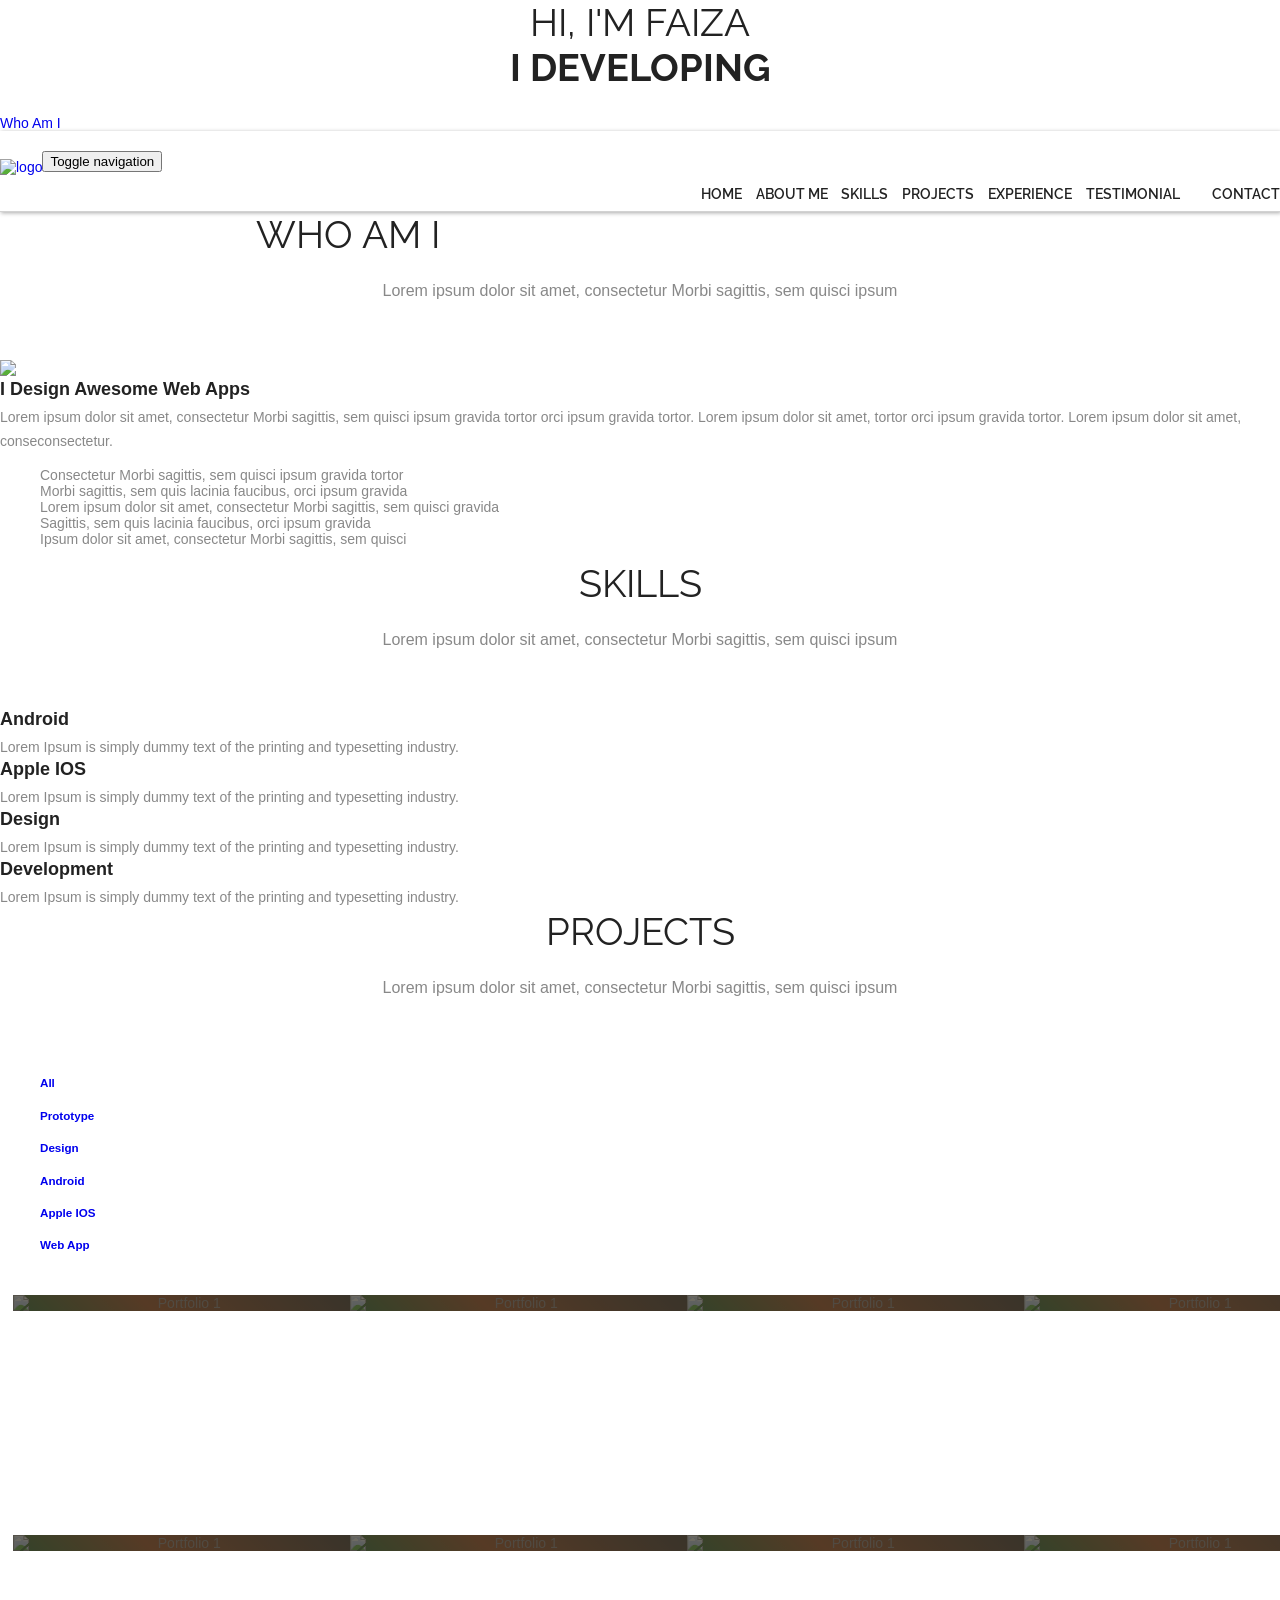
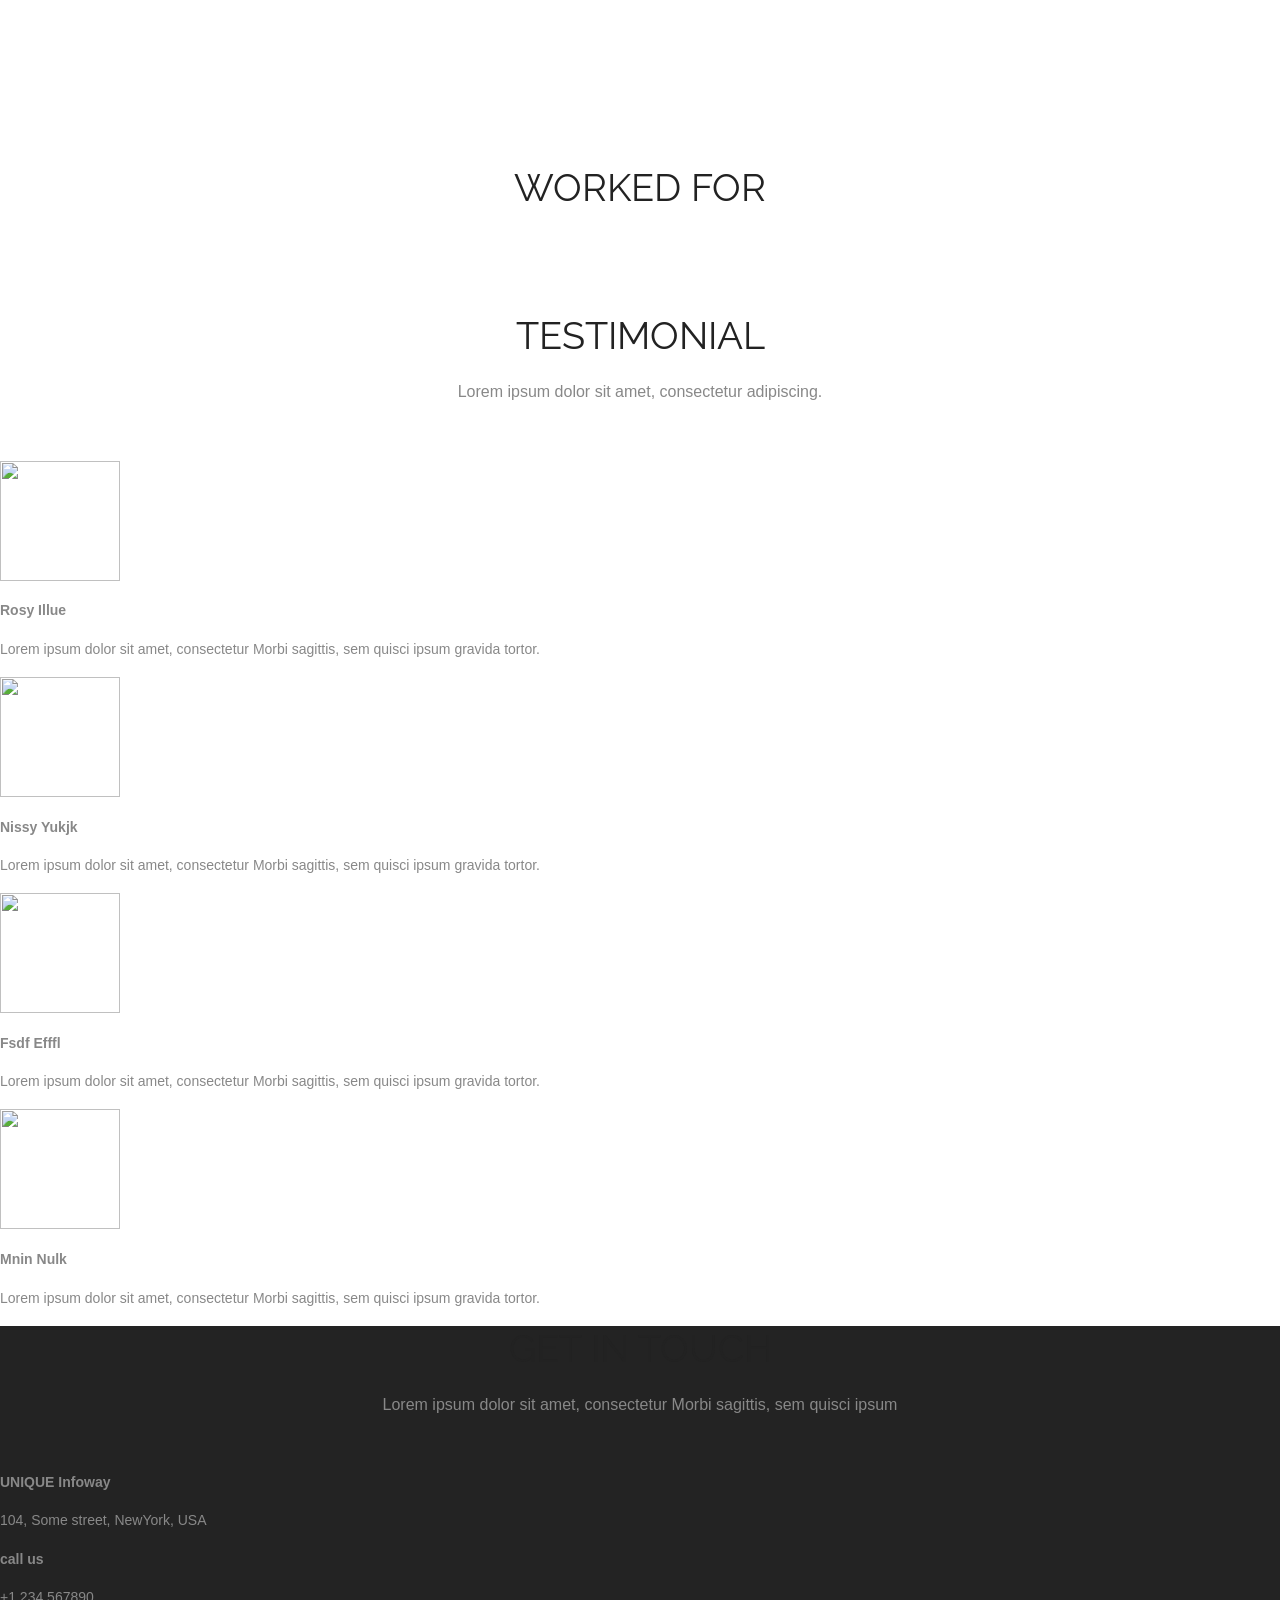
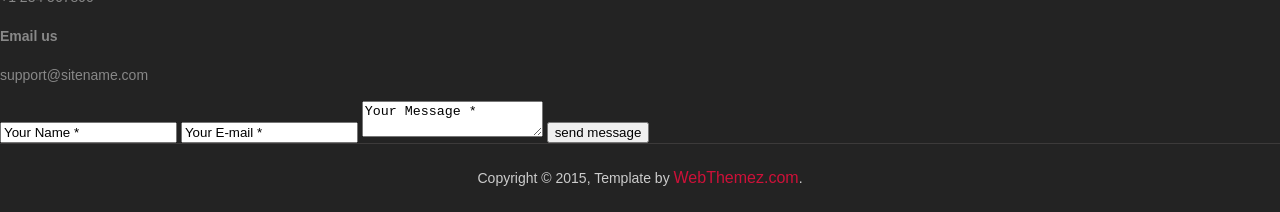
==== wow-portfolio-multi-purpose-html5-template/index.html @ 23ed2ad1 "fixed" ====
<!--
Author: http://webthemez.com
Note: Donate to remove backlink/credits in the footer(webthemez.com)--
Any help: webthemez@gmail.com
Licence: Creative Commons Attribution 3.0** - http://creativecommons.org/licenses/by/3.0/
-->
<!doctype html>
<html>
<head>
<meta charset="utf-8">
<meta name="viewport" content="width=device-width, maximum-scale=1">
<title>portfolio</title>
<link rel="icon" href="favicon.png" type="image/png">
<link href="css/bootstrap.min.css" rel="stylesheet" type="text/css">
<link rel="stylesheet" href="js/fancybox/jquery.fancybox.css" type="text/css" media="screen" />
<link href="css/style.css" rel="stylesheet" type="text/css"> 
<link href="css/font-awesome.css" rel="stylesheet" type="text/css"> 
<link href="css/animate.css" rel="stylesheet" type="text/css">
 
<!--[if lt IE 9]>
    <script src="js/respond-1.1.0.min.js"></script>
    <script src="js/html5shiv.js"></script>
    <script src="js/html5element.js"></script>
<![endif]-->
 
</head>
<body>

<!--Hero_Section-->
<section id="hero_section" class="top_cont_outer">
  <div class="hero_wrapper">
    <div class="container">
      <div class="hero_section">
        <div class="row">
          <div class="col-md-12">
		   
            <div class="top_left_cont zoomIn wow animated"> 
              <h2>HI, I'M FAIZA<br> <strong>I <i class="fa fa-heart"></i> developing</strong></h2>

                <div class="underline"></div>             
              <a href="#aboutUs" class="read_more2 modern-box">Who Am I</a>
          </div> 
        </div>
      </div>
    </div>
  </div>
</section>
<!--Hero_Section--> 

<!--Header_section-->
<header id="header_wrapper">
  <div class="container">
    <div class="header_box">
      <div class="logo"><a href="#"><img src="img/logo.png" alt="logo"></a></div>
	  <nav class="navbar navbar-inverse" role="navigation">
      <div class="navbar-header">
        <button type="button" id="nav-toggle" class="navbar-toggle" data-toggle="collapse" data-target="#main-nav"> <span class="sr-only">Toggle navigation</span> <span class="icon-bar"></span> <span class="icon-bar"></span> <span class="icon-bar"></span> </button>
        </div>
	    <div id="main-nav" class="collapse navbar-collapse navStyle">
			<ul class="nav navbar-nav" id="mainNav">
			  <li class="active"><a href="#hero_section" class="scroll-link">Home</a></li>
			  <li><a href="#aboutUs" class="scroll-link">About Me</a></li>
			  <li><a href="#service" class="scroll-link">Skills</a></li>
			  <li><a href="#Portfolio" class="scroll-link">Projects</a></li>
			  <li><a href="#clients" class="scroll-link">Experience</a></li>
			  <li><a href="#team" class="scroll-link">Testimonial</a></li>
			  <li><a href="#contact" class="scroll-link">Contact</a></li>
			</ul>
      </div>
	 </nav>
    </div>
  </div>
</header>
<!--Header_section--> 

<section id="aboutUs"><!--Aboutus-->
<div class="inner_wrapper aboutUs-container fadeInLeft animated wow">
  <div class="container">
    <h2>Who Am I</h2>
	<h6>Lorem ipsum dolor sit amet, consectetur Morbi sagittis, sem quisci ipsum</h6>
    <div class="inner_section"> 
	  <div class="row">
						<div class="col-lg-12 about-us">
							<div class="row">
							<div class="col-md-6"> <img class="img-responsive" src="img/about1.jpg" align=""> </div><!-- /.col-md-6 -->
								<div class="col-md-6">
									<h3>I Design Awesome Web Apps</h3>
									<p>
										 Lorem ipsum dolor sit amet, consectetur Morbi sagittis, sem quisci ipsum gravida tortor orci ipsum gravida tortor. Lorem ipsum dolor sit amet, tortor orci ipsum gravida tortor. Lorem ipsum dolor sit amet, conseconsectetur.
									</p>

									<ul class="about-us-list">
										<li class="points">Consectetur Morbi sagittis, sem quisci ipsum gravida tortor</li>
										<li class="points">Morbi sagittis, sem quis lacinia faucibus, orci ipsum gravida </li>
										<li class="points">Lorem ipsum dolor sit amet, consectetur Morbi sagittis, sem quisci gravida </li>
                                        <li class="points">Sagittis, sem quis lacinia faucibus, orci ipsum gravida </li>
										<li class="points">Ipsum dolor sit amet, consectetur Morbi sagittis, sem quisci</li>
									</ul><!-- /.about-us-list -->
								 
								</div><!-- /.col-md-6 -->
								
							</div><!-- /.row -->	
						</div><!-- /.col-lg-12 -->
					</div>
      
    </div>
  </div> 
  </div>
</section>
<!--Aboutus--> 


<!--Service-->
<section  id="service">
  <div class="container">
    <h2>Skills</h2>
	<h6>Lorem ipsum dolor sit amet, consectetur Morbi sagittis, sem quisci ipsum</h6>
    <div class="service_wrapper">
      <div class="row">
        <div class="col-md-3">
		<div class="service_icon delay-03s animated wow  zoomIn"> <span><i class="fa fa-android"></i></span> </div>
          <div class="service_block">
            
            <h3 class="animated fadeInUp wow">Android</h3>
            <p class="animated fadeInDown wow">Lorem Ipsum is simply dummy text of the printing and typesetting industry. </p>
          </div>
        </div>
        <div class="col-md-3"> 
		<div class="service_icon icon2  delay-03s animated wow zoomIn"> <span><i class="fa fa-apple"></i></span> </div> 
		<div class="service_block">
            <h3 class="animated fadeInUp wow">Apple IOS</h3>
            <p class="animated fadeInDown wow">Lorem Ipsum is simply dummy text of the printing and typesetting industry.  </p>
          </div>
        </div>
        <div class="col-md-3">
		<div class="service_icon icon3  delay-03s animated wow zoomIn"> <span><i class="fa fa-html5"></i></span> </div>
          <div class="service_block">
            
            <h3 class="animated fadeInUp wow">Design</h3>
            <p class="animated fadeInDown wow">Lorem Ipsum is simply dummy text of the printing and typesetting industry.  </p>
          </div>
        </div>
		  <div class="col-md-3">
		<div class="service_icon icon3  delay-03s animated wow zoomIn"> <span><i class="fa fa-user"></i></span> </div>
          <div class="service_block">
            
            <h3 class="animated fadeInUp wow">Development</h3>
            <p class="animated fadeInDown wow">Lorem Ipsum is simply dummy text of the printing and typesetting industry.  </p>
          </div>
        </div>
      </div> 
    </div>
  </div>
</section>
<!--Service-->




<!-- Portfolio -->
<section id="Portfolio" class="content"> 
  
  <!-- Container -->
  <div class="container portfolio_title"> 
    
    <!-- Title -->
    <div class="section-title">
      <h2>Projects</h2>
	<h6>Lorem ipsum dolor sit amet, consectetur Morbi sagittis, sem quisci ipsum</h6>
	  
    </div>
    <!--/Title --> 
    
  </div>
  <!-- Container -->
  
  <div class="portfolio-top"></div>
  
  <!-- Portfolio Filters -->
  <div class="portfolio"> 
    
    <div id="filters" class="sixteen columns">
      <ul class="clearfix">
        <li><a id="all" href="#" data-filter="*" class="active">
          <h5>All</h5>
          </a></li>
        <li><a class="" href="#" data-filter=".prototype">
          <h5>Prototype</h5>
          </a></li>
        <li><a class="" href="#" data-filter=".design">
          <h5>Design</h5>
          </a></li>
        <li><a class="" href="#" data-filter=".android">
          <h5>Android</h5>
          </a></li>
        <li><a class="" href="#" data-filter=".appleIOS">
          <h5>Apple IOS</h5>
          </a></li>
        <li><a class="" href="#" data-filter=".web">
          <h5>Web App</h5>
          </a></li>
      </ul>
    </div>
    <!--/Portfolio Filters --> 
    
    <!-- Portfolio Wrapper -->
    <div class="isotope fadeInLeft animated wow grid" style="position: relative; overflow: hidden; height: 480px;" id="portfolio_wrapper">  
      <!-- Portfolio Item -->
      <figure style="position: absolute; left: 0px; top: 0px; transform: translate3d(0px, 0px, 0px) scale3d(1, 1, 1); width: 337px; opacity: 1;" class="portfolio-item one-four   appleIOS isotope-item effect-oscar">
	   
        <div class="portfolio_img"> 
		<img src="img/portfolio_pic1.jpg"  alt="Portfolio 1"> </div> 
			<figcaption>		
				<div>
				  <a href="img/portfolio_pic1.jpg" class="fancybox"> 
					<h2>Warm <span>Oscar</span></h2>
							<p>Oscar is a decent man. He used to clean porches with pleasure.</p>
				  </a>
				</div>
			</figcaption>
        </figure>
      <!--/Portfolio Item --> 
      
      <!-- Portfolio Item-->
      <figure style="position: absolute; left: 0px; top: 0px; transform: translate3d(337px, 0px, 0px) scale3d(1, 1, 1); width: 337px; opacity: 1;" class="portfolio-item one-four  design isotope-item effect-oscar">
        <div class="portfolio_img"> <img src="img/portfolio_pic2.jpg" alt="Portfolio 1"> </div>
        	<figcaption>		
				<div>
				  <a href="img/portfolio_pic2.jpg" class="fancybox"> 
					<h2>Warm <span>Oscar</span></h2>
							<p>Oscar is a decent man. He used to clean porches with pleasure.</p>
				  </a>
				</div>
			</figcaption>
        </figure>
      <!--/Portfolio Item --> 
      
      <!-- Portfolio Item -->
      <figure style="position: absolute; left: 0px; top: 0px; transform: translate3d(674px, 0px, 0px) scale3d(1, 1, 1); width: 337px; opacity: 1;" class="portfolio-item one-four  design  isotope-item effect-oscar">
        <div class="portfolio_img"> <img src="img/portfolio_pic3.jpg" alt="Portfolio 1"> </div>
       <figcaption>		
				<div>
				  <a href="img/portfolio_pic3.jpg" class="fancybox"> 
					<h2>Warm <span>Oscar</span></h2>
							<p>Oscar is a decent man. He used to clean porches with pleasure.</p>
				  </a>
				</div>
			</figcaption>
        </figure>
      <!--/Portfolio Item--> 
      
      <!-- Portfolio Item-->
      <figure style="position: absolute; left: 0px; top: 0px; transform: translate3d(1011px, 0px, 0px) scale3d(1, 1, 1); width: 337px; opacity: 1;" class="portfolio-item one-four  android  prototype web isotope-item effect-oscar">
        <div class="portfolio_img"> <img src="img/portfolio_pic4.jpg" alt="Portfolio 1"> </div>
         <figcaption>		
				<div>
				  <a href="img/portfolio_pic4.jpg" class="fancybox"> 
					<h2>Warm <span>Oscar</span></h2>
							<p>Oscar is a decent man. He used to clean porches with pleasure.</p>
				  </a>
				</div>
			</figcaption>
      </figure>
      <!-- Portfolio Item --> 
      
      <!-- Portfolio Item -->
      <figure style="position: absolute; left: 0px; top: 0px; transform: translate3d(0px, 240px, 0px) scale3d(1, 1, 1); width: 337px; opacity: 1;" class="portfolio-item one-four  design isotope-item effect-oscar">
        <div class="portfolio_img"> <img src="img/portfolio_pic5.jpg" alt="Portfolio 1"> </div>
       <figcaption>		
				<div>
				  <a href="img/portfolio_pic5.jpg" class="fancybox"> 
					<h2>Warm <span>Oscar</span></h2>
							<p>Oscar is a decent man. He used to clean porches with pleasure.</p>
				  </a>
				</div>
			</figcaption>
      </figure>
      <!--/Portfolio Item --> 
      
      <!-- Portfolio Item -->
      <figure style="position: absolute; left: 0px; top: 0px; transform: translate3d(337px, 240px, 0px) scale3d(1, 1, 1); width: 337px; opacity: 1;" class="portfolio-item one-four  web isotope-item effect-oscar">
        <div class="portfolio_img"> <img src="img/portfolio_pic6.jpg" alt="Portfolio 1"> </div>
       <figcaption>		
				<div>
				  <a href="img/portfolio_pic6.jpg" class="fancybox"> 
					<h2>Warm <span>Oscar</span></h2>
							<p>Oscar is a decent man. He used to clean porches with pleasure.</p>
				  </a>
				</div>
			</figcaption>
      </figure>
      <!--/Portfolio Item --> 
      
      <!-- Portfolio Item  -->
      <figure style="position: absolute; left: 0px; top: 0px; transform: translate3d(674px, 240px, 0px) scale3d(1, 1, 1); width: 337px; opacity: 1;" class="portfolio-item one-four  design web isotope-item effect-oscar">
        <div class="portfolio_img"> <img src="img/portfolio_pic7.jpg" alt="Portfolio 1"> </div>       
       <figcaption>		
				<div>
				  <a href="img/portfolio_pic7.jpg" class="fancybox"> 
					<h2>Warm <span>Oscar</span></h2>
							<p>Oscar is a decent man. He used to clean porches with pleasure.</p>
				  </a>
				</div>
			</figcaption>
       </figure>
      <!--/Portfolio Item --> 
      
      <!-- Portfolio Item -->
      <figure style="position: absolute; left: 0px; top: 0px; transform: translate3d(1011px, 240px, 0px) scale3d(1, 1, 1); width: 337px; opacity: 1;" class="portfolio-item one-four   android isotope-item effect-oscar">
        <div class="portfolio_img"> <img src="img/portfolio_pic8.jpg" alt="Portfolio 1"> </div>       
      <figcaption>		
				<div>
				  <a href="img/portfolio_pic8.jpg" class="fancybox"> 
					<h2>Warm <span>Oscar</span></h2>
							<p>Oscar is a decent man. He used to clean porches with pleasure.</p>
				  </a>
				</div>
			</figcaption>
        </figure>
      <!--/Portfolio Item --> 
      
    </div>
    <!--/Portfolio Wrapper --> 
    
  </div>
  <!--/Portfolio Filters -->
  
  <div class="portfolio_btm"></div>
  
  
  <div id="project_container">
    <div class="clear"></div>
    <div id="project_data"></div>
  </div>
 
  
</section>
<!--/Portfolio --> 

<section class="page_section" id="clients"><!--page_section-->
  <h2>Worked For</h2>
<!--page_section-->
<div class="client_logos"><!--client_logos-->
  <div class="container">
    <ul class="fadeInRight animated wow">
      <li><a href="javascript:void(0)"><img src="img/client_logo1.png" alt=""></a></li>
      <li><a href="javascript:void(0)"><img src="img/client_logo2.png" alt=""></a></li>
      <li><a href="javascript:void(0)"><img src="img/client_logo3.png" alt=""></a></li>
      <li><a href="javascript:void(0)"><img src="img/client_logo5.png" alt=""></a></li>
    </ul>
  </div>
</div>
</section>
<!--client_logos-->

<section class="page_section team" id="team"><!--main-section team-start-->
  <div class="container">
    <h2>Testimonial</h2>
    <h6>Lorem ipsum dolor sit amet, consectetur adipiscing.</h6>
	  	
		<div id="team" name="team">
  <div class="container">
    <div class="row centered">
      
      <div class="col-md-3 centered"> <img class="img img-circle lt-box" src="img/team01.jpg" height="120px" width="120px" alt="">
        <div class="rt-box"><h4><strong>Rosy Illue</strong></h4>
        <p>Lorem ipsum dolor sit amet, consectetur Morbi sagittis, sem quisci ipsum gravida tortor.</p><br/>
		</div>
       </div>
         <div class="col-md-3 centered"> <img class="img img-circle lt-box" src="img/team02.jpg" height="120px" width="120px" alt="">
        <div class="rt-box"><h4><strong>Nissy Yukjk</strong></h4>
        <p>Lorem ipsum dolor sit amet, consectetur Morbi sagittis, sem quisci ipsum gravida tortor.</p><br/>
		</div>
       </div>
	      <div class="col-md-3 centered"> <img class="img img-circle lt-box" src="img/team03.jpg" height="120px" width="120px" alt="">
        <div class="rt-box"><h4><strong>Fsdf Efffl</strong></h4>
        <p>Lorem ipsum dolor sit amet, consectetur Morbi sagittis, sem quisci ipsum gravida tortor.</p><br/>
		</div>
       </div>
	      <div class="col-md-3 centered"> <img class="img img-circle lt-box" src="img/team04.jpg" height="120px" width="120px" alt="">
        <div class="rt-box"><h4><strong>Mnin Nulk</strong></h4>
        <p>Lorem ipsum dolor sit amet, consectetur Morbi sagittis, sem quisci ipsum gravida tortor.</p><br/>
		</div>
       </div>
   
    </div>
  </div>
  <!-- row --> 
</div>
	</div>
</section>
<!--/Team-->
<!--Footer-->
<footer class="footer_wrapper" id="contact">
  <div class="container">
    <section class="page_section contact" id="contact">
      <div class="contact_section">
        <h2>Get In Touch</h2>
	<h6>Lorem ipsum dolor sit amet, consectetur Morbi sagittis, sem quisci ipsum</h6>
     
      </div>
      <div class="row">
        <div class="col-lg-4 wow fadeInLeft">	
		 <div class="contact_info">
                            <div class="detail">
                                <h4>UNIQUE Infoway</h4>
                                <p>104, Some street, NewYork, USA</p>
                            </div>
                            <div class="detail">
                                <h4>call us</h4>
                                <p>+1 234 567890</p>
                            </div>
                            <div class="detail">
                                <h4>Email us</h4>
                                <p>support@sitename.com</p>
                            </div> 
                        </div>
       		  
			  
          
          <ul class="social_links">
            <li class="twitter animated bounceIn wow delay-02s"><a href="javascript:void(0)"><i class="fa fa-twitter"></i></a></li>
            <li class="facebook animated bounceIn wow delay-03s"><a href="javascript:void(0)"><i class="fa fa-facebook"></i></a></li>
            <li class="pinterest animated bounceIn wow delay-04s"><a href="javascript:void(0)"><i class="fa fa-pinterest"></i></a></li>
            <li class="gplus animated bounceIn wow delay-05s"><a href="javascript:void(0)"><i class="fa fa-google-plus"></i></a></li> 
          </ul>
        </div>
        <div class="col-lg-8 wow fadeInLeft delay-06s">
          <div class="form">
            <input class="input-text" type="text" name="" value="Your Name *" onFocus="if(this.value==this.defaultValue)this.value='';" onBlur="if(this.value=='')this.value=this.defaultValue;">
            <input class="input-text" type="text" name="" value="Your E-mail *" onFocus="if(this.value==this.defaultValue)this.value='';" onBlur="if(this.value=='')this.value=this.defaultValue;">
            <textarea class="input-text text-area" cols="0" rows="0" onFocus="if(this.value==this.defaultValue)this.value='';" onBlur="if(this.value=='')this.value=this.defaultValue;">Your Message *</textarea>
            <input class="input-btn" type="submit" value="send message">
          </div>
        </div>
      </div>
    </section>
  </div>
  <div class="container">
    <div class="footer_bottom"><span>Copyright © 2015,    Template by <a href="http://webthemez.com">WebThemez.com</a>. </span> </div>
  </div>
</footer>

<script type="text/javascript" src="js/jquery-1.11.0.min.js"></script>
<script type="text/javascript" src="js/bootstrap.min.js"></script>
<script type="text/javascript" src="js/jquery-scrolltofixed.js"></script>
<script type="text/javascript" src="js/jquery.nav.js"></script> 
<script type="text/javascript" src="js/jquery.easing.1.3.js"></script>
<script type="text/javascript" src="js/jquery.isotope.js"></script>
<script src="js/fancybox/jquery.fancybox.pack.js" type="text/javascript"></script> 
<script type="text/javascript" src="js/wow.js"></script> 
<script type="text/javascript" src="js/custom.js"></script>

</body>
</html>
---- wow-portfolio-multi-purpose-html5-template/css/style.css ----
/*
Author: http://webthemez.com
Note: Donate to remove backlink/credits in the footer(webthemez.com)--
Any help: webthemez@gmail.com
Licence: Creative Commons Attribution 3.0** - http://creativecommons.org/licenses/by/3.0/
*/
@charset "utf-8";
@import url(http://fonts.googleapis.com/css?family=Raleway:800,700,400);
@import url(http://fonts.googleapis.com/css?family=Signika:400,600);

/* Reset ---------------------------------*/
ul { list-style: none; }
.figure { margin: 0px; }
img { max-width: 100%; }
a, a:hover, a:active { outline: 0px !important; text-decoration:none; }
.clear { clear: both; display: block; overflow: hidden; visibility: hidden; width: 0; height: 0; }
.clearfix:before, .clearfix:after { content: '\0020'; display: block; overflow: hidden; visibility: hidden; width: 0; height: 0; }
.clearfix:after { clear: both; }

/* Common style */
.grid figure { position: relative; float: left; overflow: hidden; margin: 10px 1%; min-width: 320px; max-width: 480px; max-height: 360px; width: 48%; background: #3085a3; text-align: center; cursor: pointer; }
.grid figure img { position: relative; display: block; min-height: 100%; max-width: 100%; opacity: 0.8; }
.grid figure figcaption { padding: 2em; color: #fff; text-transform: uppercase; font-size: 1.25em; -webkit-backface-visibility: hidden; backface-visibility: hidden; }
.grid figure figcaption::before, .grid figure figcaption::after { pointer-events: none; }
.grid figure figcaption, .grid figure figcaption > a { position: absolute; top: 0; left: 0; width: 100%; height: 100%; }
.grid figure figcaption > a { z-index: 1000; text-indent: 200%; white-space: nowrap; font-size: 0; opacity: 0; }
.grid figure h2 { word-spacing: -0.15em; font-weight: 300; }
.grid figure h2 span { font-weight: 800; }
.grid figure h2, .grid figure p { margin: 0; }
.grid figure p { letter-spacing: 1px; font-size: 68.5%; }

/* Oscar Section */
figure.effect-oscar { background: -webkit-linear-gradient(45deg, #22682a 0%, #9b4a1b 40%, #3a342a 100%); background: linear-gradient(45deg, #22682a 0%,#9b4a1b 40%,#3a342a 100%); }
figure.effect-oscar img { opacity: 0.9; -webkit-transition: opacity 0.35s; transition: opacity 0.35s; }
figure.effect-oscar figcaption { padding: 3em; background-color: rgba(58,52,42,0.7); -webkit-transition: background-color 0.35s; transition: background-color 0.35s; }
figure.effect-oscar figcaption::before { position: absolute; top: 30px; right: 30px; bottom: 30px; left: 30px; border: 1px solid #fff; content: ''; }
figure.effect-oscar h2 { margin: 20% 0 10px 0; -webkit-transition: -webkit-transform 0.35s; transition: transform 0.35s; -webkit-transform: translate3d(0,100%,0); transform: translate3d(0,100%,0); color:#A3A3A3; }
figure.effect-oscar figcaption::before, figure.effect-oscar p { opacity: 0; -webkit-transition: opacity 0.35s, -webkit-transform 0.35s; transition: opacity 0.35s, transform 0.35s; -webkit-transform: scale(0); transform: scale(0); }
figure.effect-oscar:hover h2 { -webkit-transform: translate3d(0,0,0); transform: translate3d(0,0,0); color:#fff; }
figure.effect-oscar:hover figcaption::before, figure.effect-oscar:hover p { opacity: 1; -webkit-transform: scale(1); transform: scale(1); color:#fff; }
figure.effect-oscar:hover figcaption { background-color: rgba(58,52,42,0); }
figure.effect-oscar:hover img { opacity: 0.4; }

/* Body & Typography */
body { background: #fff; font-family: 'Open Sans', sans-serif; font-size: 14px; font-weight: normal; color: #888888; margin: 0; }
h2 { font-size: 38px; color: #222222; font-family: 'Raleway', sans-serif; font-weight: normal; margin: 0px 0 25px 0; text-align: center; text-transform: uppercase; }
h3 { font-family: 'Open Sans', sans-serif; font-weight: 600; color: #222222; font-size: 18px; margin: 0 0 5px 0; }
h6 { font-size: 16px; color: #888888; font-family: 'Open Sans', sans-serif; font-weight: 400; text-align: center; margin: 0 0 60px 0; }
p { line-height: 24px; margin: 0; }

/* Header & Nav */
#header_wrapper { background: #ffffff; padding: 20px 0px; box-shadow: 1px 1px 4px rgba(60, 60, 60, 0.44); border-bottom: 1px solid #D2D2D2; }
.header_box { position: relative; }
.logo { float: left; margin-top: 8px; position: relative; z-index: 2; }
.res-nav_click { display: none; }
.navbar-inverse { background-color: transparent; border-color: transparent; }
.navbar { min-height: 40px; margin-bottom: 0px; }
.navbar-inverse .navbar-nav > li > a { color: #222; }
.navStyle { float: right; }
.navStyle ul { list-style: none; padding: 0px; }
.navStyle ul li { display: inline-block; margin: 0 5px; }
.navStyle ul li:last-child { margin: 0 0 0 23px; }
.navStyle ul li a { display: block; font-size: 14px; color: #222222; font-family: 'Raleway', sans-serif; text-decoration: none; text-transform: uppercase; font-weight: 600; transition: all 0.2s ease-in-out; }
.navStyle ul li a:hover { color: #ED5441; }

/* Footer */
.footer_wrapper { background: #232323; }
.footer_bottom { border-top: 1px solid #3C3A3A; padding: 25px 0; }
.footer_bottom span { display: block; font-size: 14px; color: #cccccc; text-align: center; }
.footer_bottom span a { display: inline-block; color: #CE1139; font-size: 16px; transition: all 0.3s ease-in-out; }
.footer_bottom span a:hover { color: #fff; }

/* Cleaned Project Container */
#project_container { display: none; background-color: #FFF; }
.project-page { background-color: #FFF; width: 100%; height: auto; left: 0; padding-bottom: 40px; }
.in-slide-content div.info-slide { background: #FFF; position: absolute; top: 30px; }
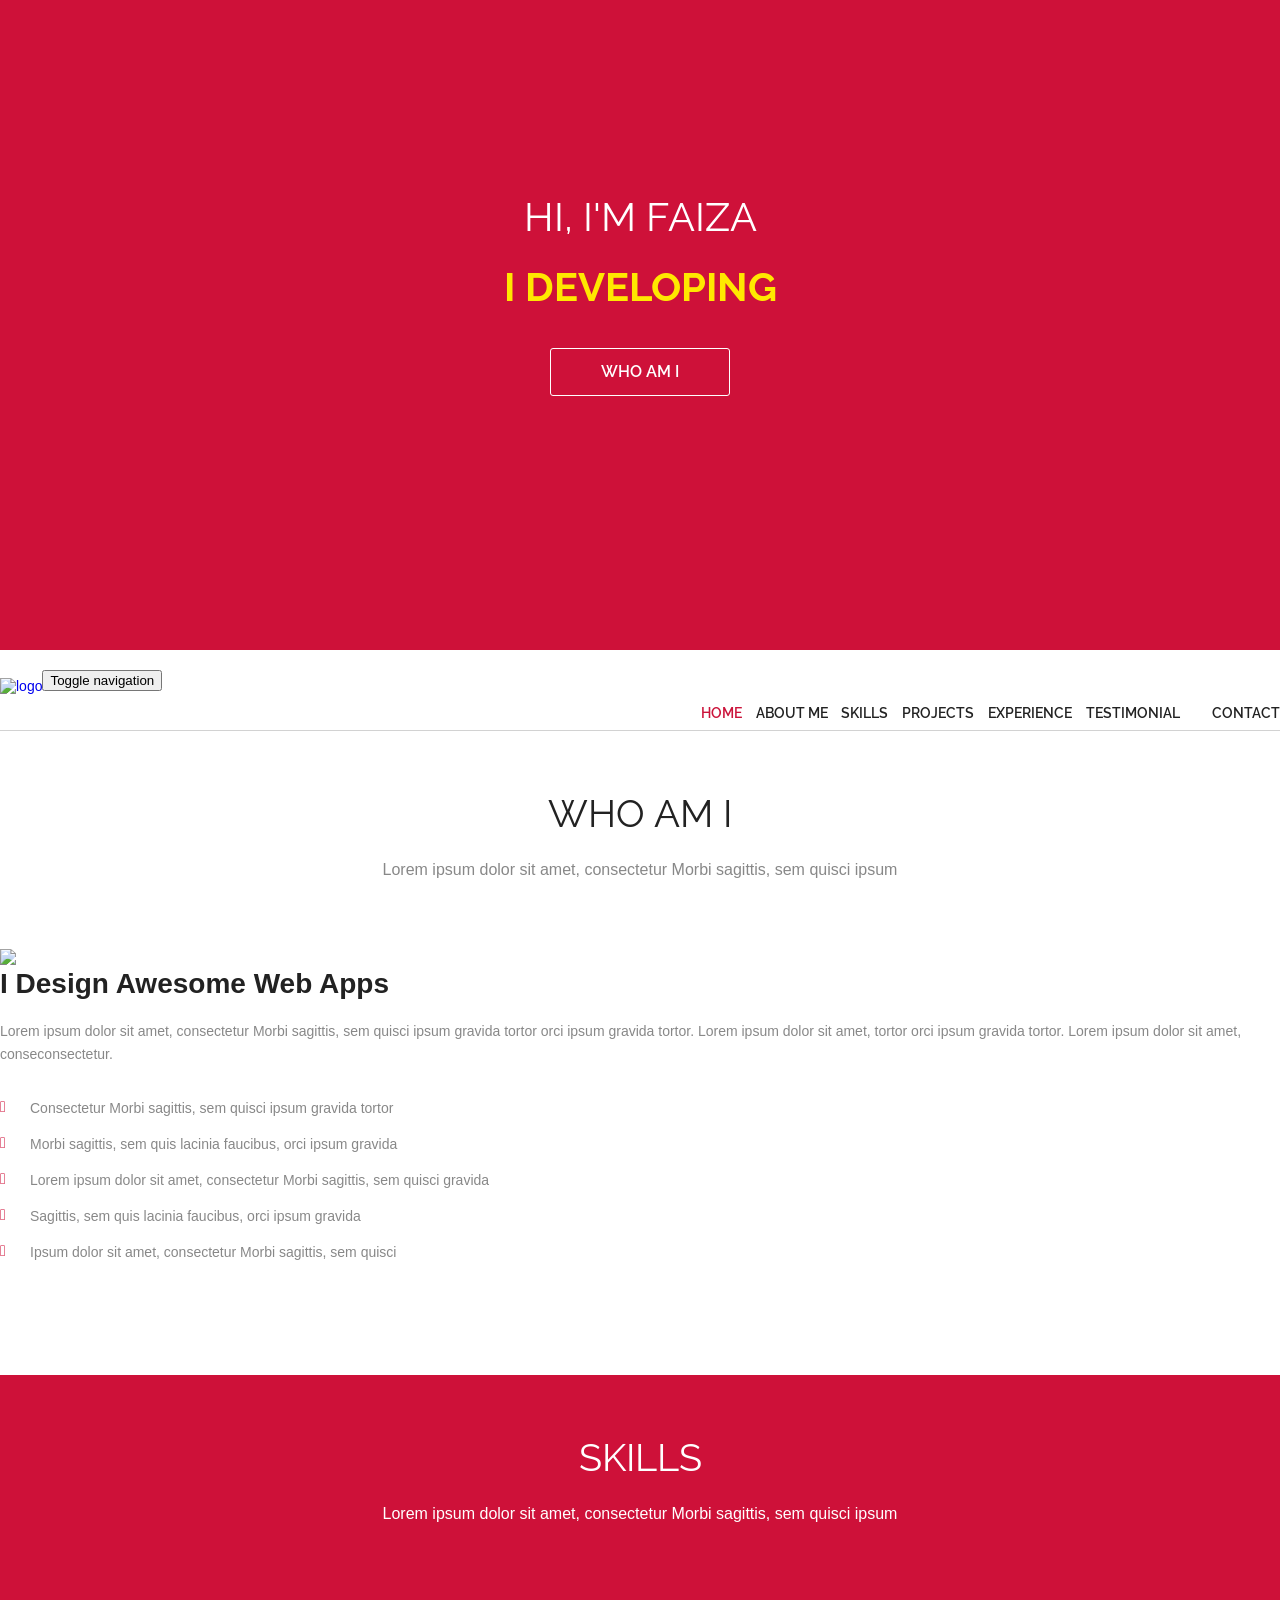
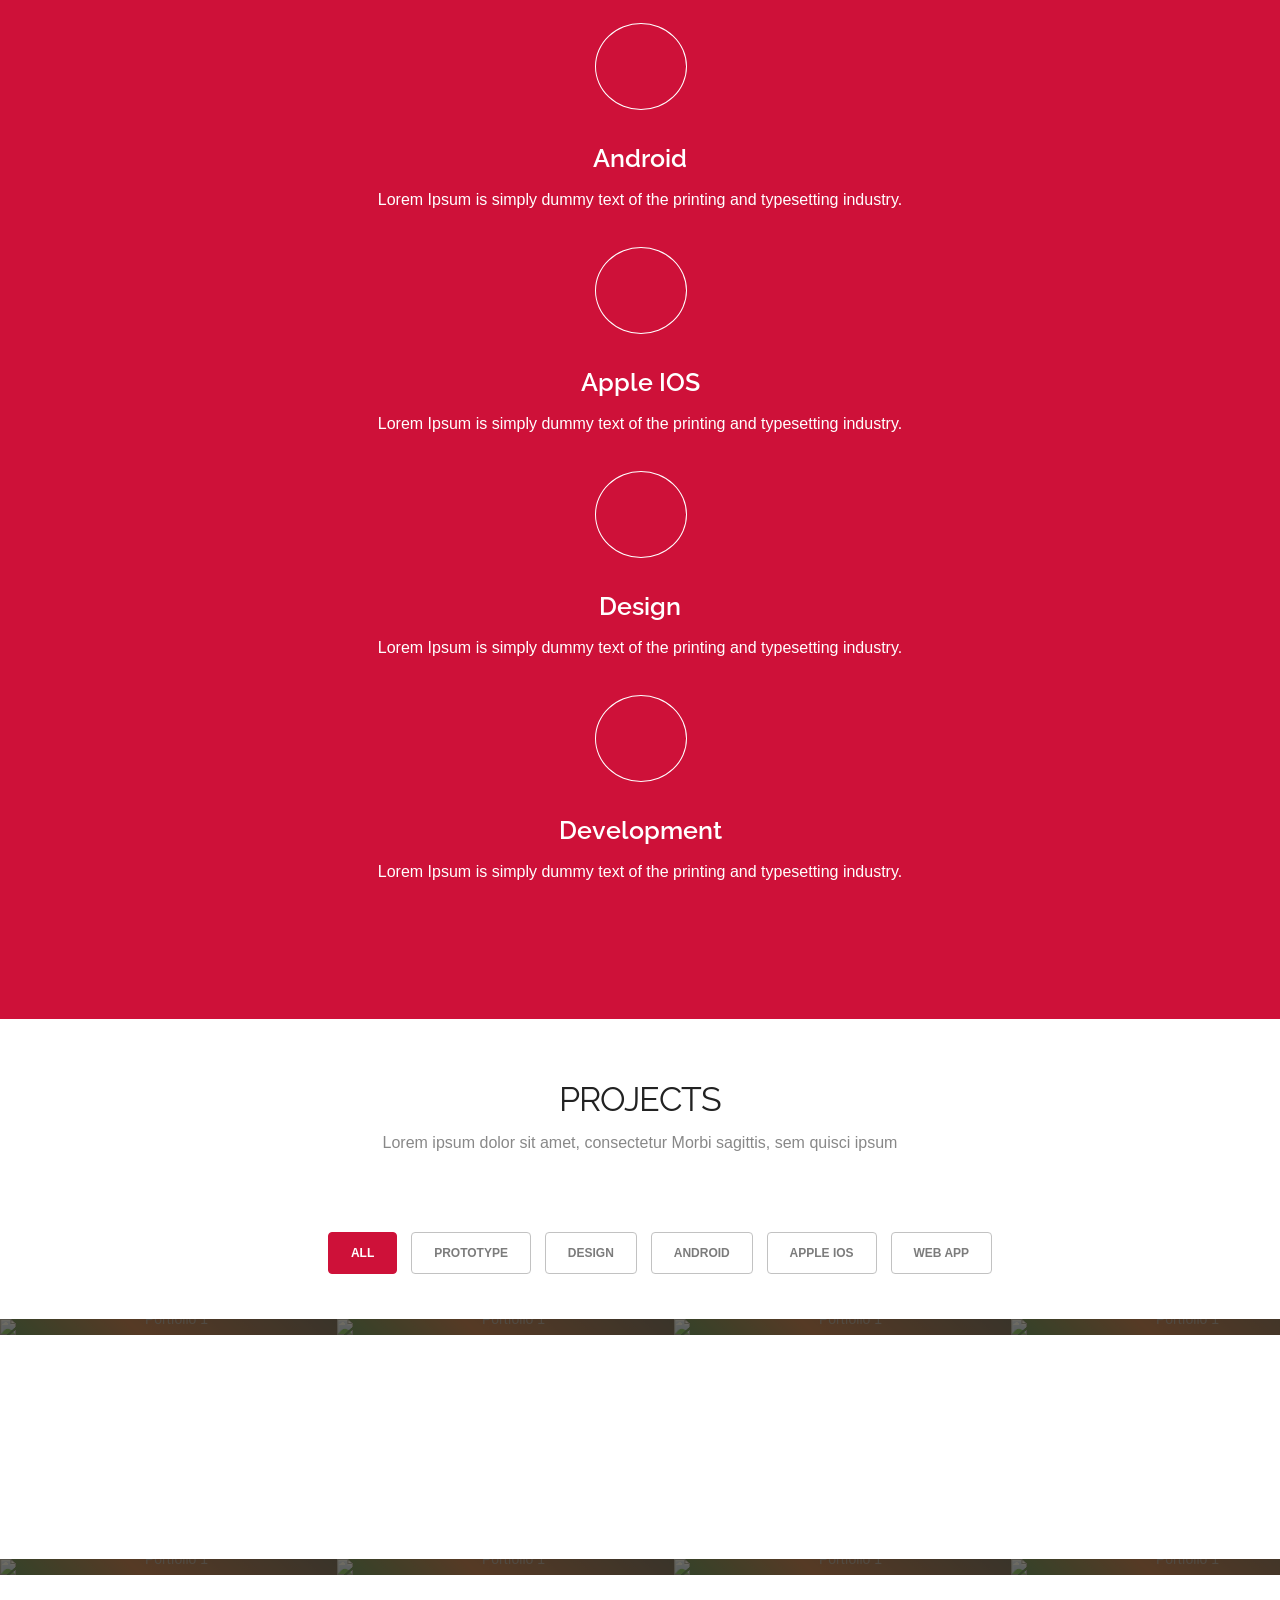
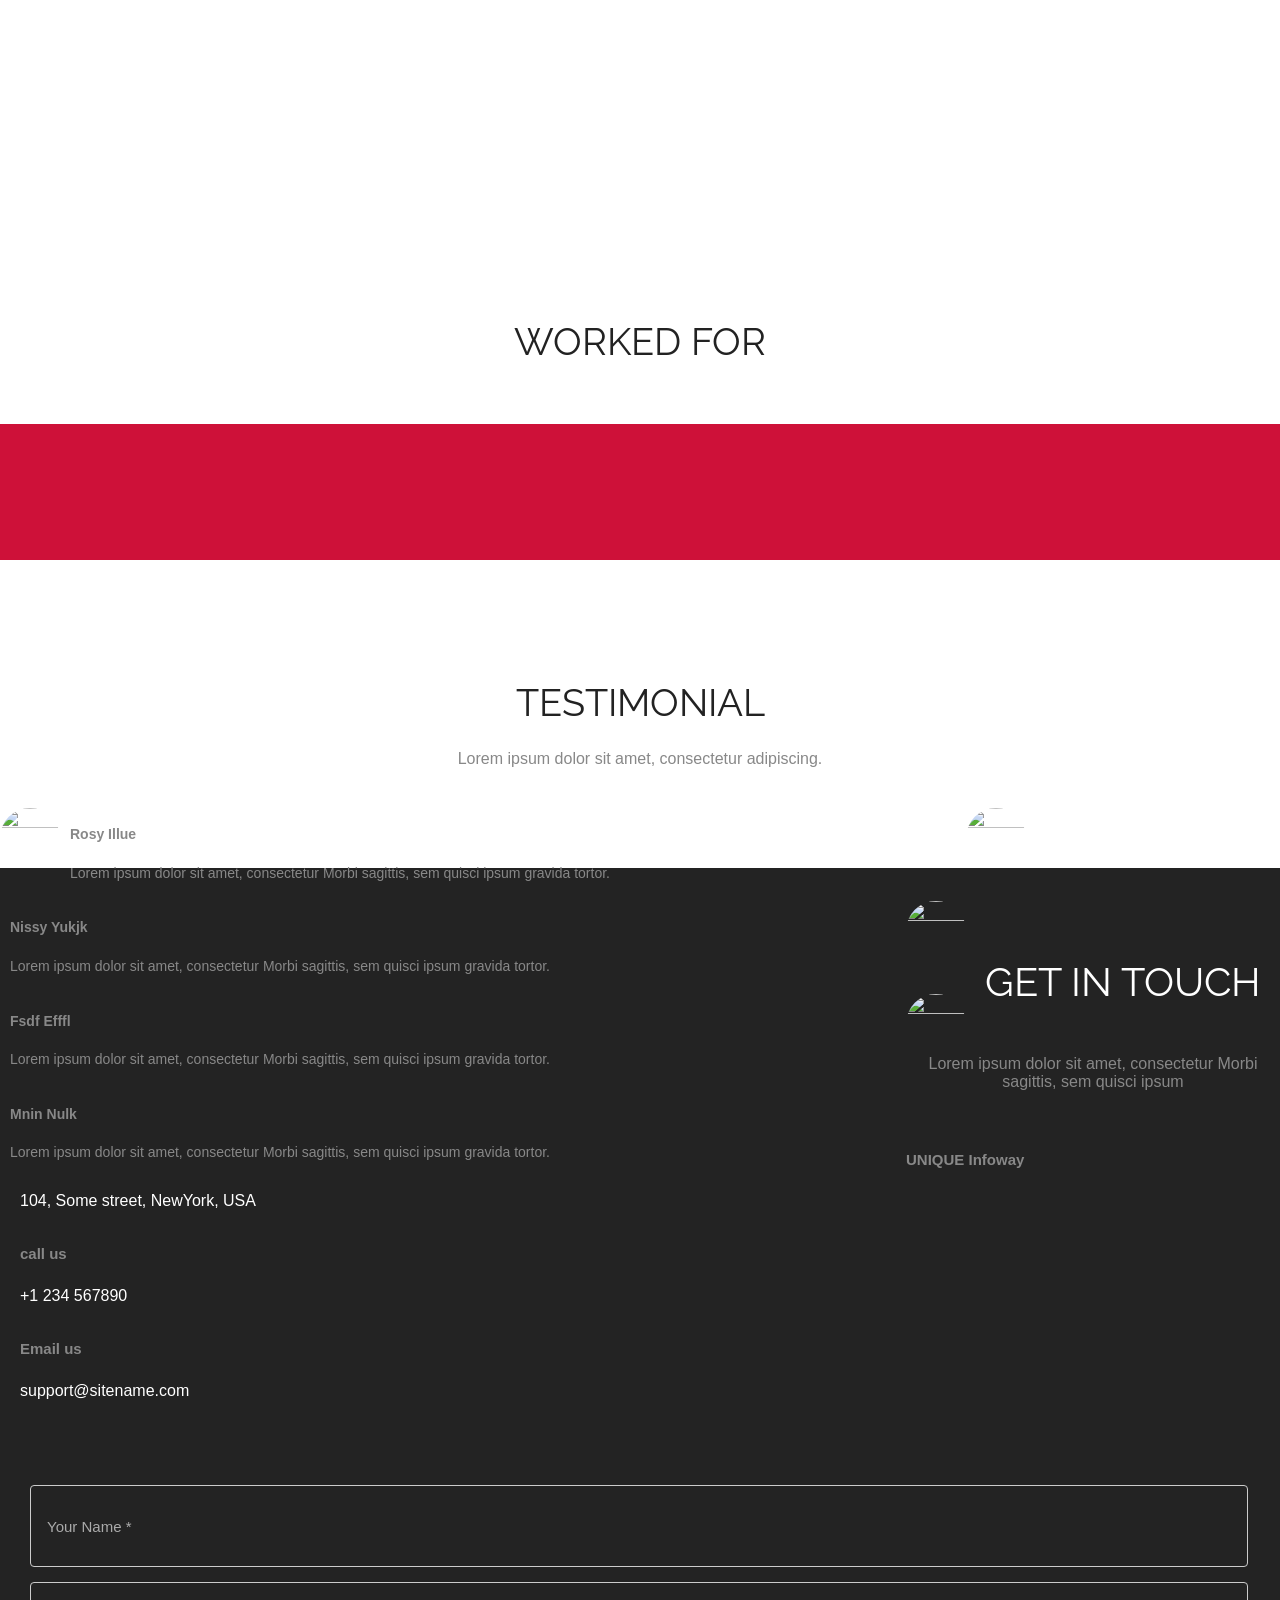
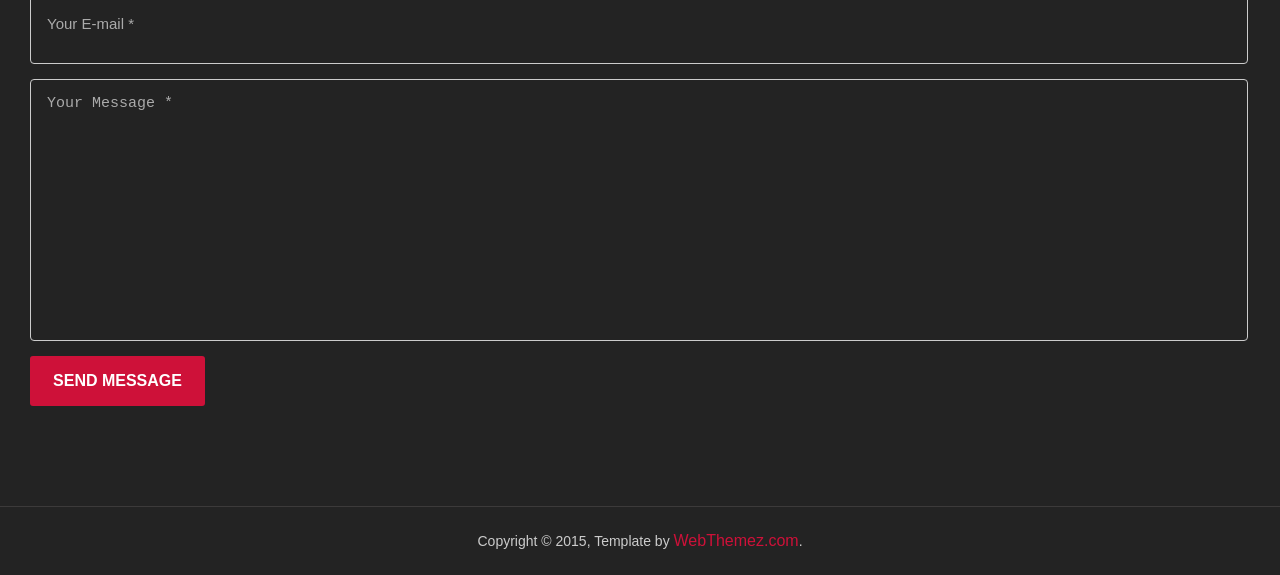
==== commit 4f642014: "added my info" ====
--- a/wow-portfolio-multi-purpose-html5-template/index.html
+++ b/wow-portfolio-multi-purpose-html5-template/index.html
@@ -38,7 +38,7 @@
               <h2>HI, I'M FAIZA<br> <strong>I <i class="fa fa-heart"></i> developing</strong></h2>
 
                 <div class="underline"></div>             
-              <a href="#aboutUs" class="read_more2 modern-box">Who Am I</a>
+              <a href="#aboutUs" class="read_more2">Who Am I</a> </div>
           </div> 
         </div>
       </div>
--- a/wow-portfolio-multi-purpose-html5-template/css/style.css
+++ b/wow-portfolio-multi-purpose-html5-template/css/style.css
@@ -8,69 +8,2022 @@
 @import url(http://fonts.googleapis.com/css?family=Raleway:800,700,400);
 @import url(http://fonts.googleapis.com/css?family=Signika:400,600);
 
-/* Reset ---------------------------------*/
-ul { list-style: none; }
-.figure { margin: 0px; }
-img { max-width: 100%; }
-a, a:hover, a:active { outline: 0px !important; text-decoration:none; }
-.clear { clear: both; display: block; overflow: hidden; visibility: hidden; width: 0; height: 0; }
-.clearfix:before, .clearfix:after { content: '\0020'; display: block; overflow: hidden; visibility: hidden; width: 0; height: 0; }
-.clearfix:after { clear: both; }
+/* Reset
+---------------------------------*/
+ul {
+    list-style: none;
+}
+
+.figure {
+    margin: 0px;
+}
+
+img {
+    max-width: 100%;
+}
+
+a, a:hover, a:active {
+    outline: 0px !important;
+	text-decoration:none;
+}
+.clear {
+    clear: both;
+    display: block;
+    overflow: hidden;
+    visibility: hidden;
+    width: 0;
+    height: 0;
+}
+.clearfix:before,
+.clearfix:after {
+    content: '\0020';
+    display: block;
+    overflow: hidden;
+    visibility: hidden;
+    width: 0;
+    height: 0;
+}
+
+.clearfix:after {
+    clear: both;
+}
 
 /* Common style */
-.grid figure { position: relative; float: left; overflow: hidden; margin: 10px 1%; min-width: 320px; max-width: 480px; max-height: 360px; width: 48%; background: #3085a3; text-align: center; cursor: pointer; }
-.grid figure img { position: relative; display: block; min-height: 100%; max-width: 100%; opacity: 0.8; }
-.grid figure figcaption { padding: 2em; color: #fff; text-transform: uppercase; font-size: 1.25em; -webkit-backface-visibility: hidden; backface-visibility: hidden; }
-.grid figure figcaption::before, .grid figure figcaption::after { pointer-events: none; }
-.grid figure figcaption, .grid figure figcaption > a { position: absolute; top: 0; left: 0; width: 100%; height: 100%; }
-.grid figure figcaption > a { z-index: 1000; text-indent: 200%; white-space: nowrap; font-size: 0; opacity: 0; }
-.grid figure h2 { word-spacing: -0.15em; font-weight: 300; }
-.grid figure h2 span { font-weight: 800; }
-.grid figure h2, .grid figure p { margin: 0; }
-.grid figure p { letter-spacing: 1px; font-size: 68.5%; }
-
-/* Oscar Section */
-figure.effect-oscar { background: -webkit-linear-gradient(45deg, #22682a 0%, #9b4a1b 40%, #3a342a 100%); background: linear-gradient(45deg, #22682a 0%,#9b4a1b 40%,#3a342a 100%); }
-figure.effect-oscar img { opacity: 0.9; -webkit-transition: opacity 0.35s; transition: opacity 0.35s; }
-figure.effect-oscar figcaption { padding: 3em; background-color: rgba(58,52,42,0.7); -webkit-transition: background-color 0.35s; transition: background-color 0.35s; }
-figure.effect-oscar figcaption::before { position: absolute; top: 30px; right: 30px; bottom: 30px; left: 30px; border: 1px solid #fff; content: ''; }
-figure.effect-oscar h2 { margin: 20% 0 10px 0; -webkit-transition: -webkit-transform 0.35s; transition: transform 0.35s; -webkit-transform: translate3d(0,100%,0); transform: translate3d(0,100%,0); color:#A3A3A3; }
-figure.effect-oscar figcaption::before, figure.effect-oscar p { opacity: 0; -webkit-transition: opacity 0.35s, -webkit-transform 0.35s; transition: opacity 0.35s, transform 0.35s; -webkit-transform: scale(0); transform: scale(0); }
-figure.effect-oscar:hover h2 { -webkit-transform: translate3d(0,0,0); transform: translate3d(0,0,0); color:#fff; }
-figure.effect-oscar:hover figcaption::before, figure.effect-oscar:hover p { opacity: 1; -webkit-transform: scale(1); transform: scale(1); color:#fff; }
-figure.effect-oscar:hover figcaption { background-color: rgba(58,52,42,0); }
-figure.effect-oscar:hover img { opacity: 0.4; }
-
-/* Body & Typography */
-body { background: #fff; font-family: 'Open Sans', sans-serif; font-size: 14px; font-weight: normal; color: #888888; margin: 0; }
-h2 { font-size: 38px; color: #222222; font-family: 'Raleway', sans-serif; font-weight: normal; margin: 0px 0 25px 0; text-align: center; text-transform: uppercase; }
-h3 { font-family: 'Open Sans', sans-serif; font-weight: 600; color: #222222; font-size: 18px; margin: 0 0 5px 0; }
-h6 { font-size: 16px; color: #888888; font-family: 'Open Sans', sans-serif; font-weight: 400; text-align: center; margin: 0 0 60px 0; }
-p { line-height: 24px; margin: 0; }
-
-/* Header & Nav */
-#header_wrapper { background: #ffffff; padding: 20px 0px; box-shadow: 1px 1px 4px rgba(60, 60, 60, 0.44); border-bottom: 1px solid #D2D2D2; }
-.header_box { position: relative; }
-.logo { float: left; margin-top: 8px; position: relative; z-index: 2; }
-.res-nav_click { display: none; }
-.navbar-inverse { background-color: transparent; border-color: transparent; }
-.navbar { min-height: 40px; margin-bottom: 0px; }
-.navbar-inverse .navbar-nav > li > a { color: #222; }
-.navStyle { float: right; }
-.navStyle ul { list-style: none; padding: 0px; }
-.navStyle ul li { display: inline-block; margin: 0 5px; }
-.navStyle ul li:last-child { margin: 0 0 0 23px; }
-.navStyle ul li a { display: block; font-size: 14px; color: #222222; font-family: 'Raleway', sans-serif; text-decoration: none; text-transform: uppercase; font-weight: 600; transition: all 0.2s ease-in-out; }
-.navStyle ul li a:hover { color: #ED5441; }
-
-/* Footer */
-.footer_wrapper { background: #232323; }
-.footer_bottom { border-top: 1px solid #3C3A3A; padding: 25px 0; }
-.footer_bottom span { display: block; font-size: 14px; color: #cccccc; text-align: center; }
-.footer_bottom span a { display: inline-block; color: #CE1139; font-size: 16px; transition: all 0.3s ease-in-out; }
-.footer_bottom span a:hover { color: #fff; }
-
-/* Cleaned Project Container */
-#project_container { display: none; background-color: #FFF; }
-.project-page { background-color: #FFF; width: 100%; height: auto; left: 0; padding-bottom: 40px; }
-.in-slide-content div.info-slide { background: #FFF; position: absolute; top: 30px; }+.grid figure {
+	position: relative;
+	float: left;
+	overflow: hidden;
+	margin: 10px 1%;
+	min-width: 320px;
+	max-width: 480px;
+	max-height: 360px;
+	width: 48%;
+	background: #3085a3;
+	text-align: center;
+	cursor: pointer;
+}
+
+.grid figure img {
+	position: relative;
+	display: block;
+	min-height: 100%;
+	max-width: 100%;
+	opacity: 0.8;
+}
+
+.grid figure figcaption {
+	padding: 2em;
+	color: #fff;
+	text-transform: uppercase;
+	font-size: 1.25em;
+	-webkit-backface-visibility: hidden;
+	backface-visibility: hidden;
+}
+
+.grid figure figcaption::before,
+.grid figure figcaption::after {
+	pointer-events: none;
+}
+
+.grid figure figcaption,
+.grid figure figcaption > a {
+	position: absolute;
+	top: 0;
+	left: 0;
+	width: 100%;
+	height: 100%;
+}
+
+/* Anchor will cover the whole item by default */
+/* For some effects it will show as a button */
+.grid figure figcaption > a {
+	z-index: 1000;
+	text-indent: 200%;
+	white-space: nowrap;
+	font-size: 0;
+	opacity: 0;
+}
+
+.grid figure h2 {
+	word-spacing: -0.15em;
+	font-weight: 300;
+}
+
+.grid figure h2 span {
+	font-weight: 800;
+}
+
+.grid figure h2,
+.grid figure p {
+	margin: 0;
+}
+
+.grid figure p {
+	letter-spacing: 1px;
+	font-size: 68.5%;
+}
+
+/*---------------*/
+/***** Oscar *****/
+/*---------------*/
+
+figure.effect-oscar {
+	background: -webkit-linear-gradient(45deg, #22682a 0%, #9b4a1b 40%, #3a342a 100%);
+	background: linear-gradient(45deg, #22682a 0%,#9b4a1b 40%,#3a342a 100%);
+}
+
+figure.effect-oscar img {
+	opacity: 0.9;
+	-webkit-transition: opacity 0.35s;
+	transition: opacity 0.35s;
+}
+
+figure.effect-oscar figcaption {
+	padding: 3em;
+	background-color: rgba(58,52,42,0.7);
+	-webkit-transition: background-color 0.35s;
+	transition: background-color 0.35s;
+}
+
+figure.effect-oscar figcaption::before {
+	position: absolute;
+	top: 30px;
+	right: 30px;
+	bottom: 30px;
+	left: 30px;
+	border: 1px solid #fff;
+	content: '';
+}
+
+figure.effect-oscar h2 {
+	margin: 20% 0 10px 0;
+	-webkit-transition: -webkit-transform 0.35s;
+	transition: transform 0.35s;
+	-webkit-transform: translate3d(0,100%,0);
+	transform: translate3d(0,100%,0);
+	color:#A3A3A3;
+}
+
+figure.effect-oscar figcaption::before,
+figure.effect-oscar p {
+	opacity: 0;
+	-webkit-transition: opacity 0.35s, -webkit-transform 0.35s;
+	transition: opacity 0.35s, transform 0.35s;
+	-webkit-transform: scale(0);
+	transform: scale(0);
+}
+
+figure.effect-oscar:hover h2 {
+	-webkit-transform: translate3d(0,0,0);
+	transform: translate3d(0,0,0);
+	color:#fff;
+}
+
+figure.effect-oscar:hover figcaption::before,
+figure.effect-oscar:hover p {
+	opacity: 1;
+	-webkit-transform: scale(1);
+	transform: scale(1);
+	color:#fff;+++++++
+}
+
+figure.effect-oscar:hover figcaption {
+	background-color: rgba(58,52,42,0);
+}
+
+figure.effect-oscar:hover img {
+	opacity: 0.4;
+}
+
+/* Styles
+---------------------------------*/
+body {
+    background: #fff;
+    font-family: 'Open Sans', sans-serif;
+    font-size: 14px;
+    font-weight: normal;
+    color: #888888;
+    margin: 0;
+}
+
+h2 {
+    font-size: 38px;
+    color: #222222;
+    font-family: 'Raleway', sans-serif;
+    font-weight: normal;
+    margin: 0px 0 25px 0;
+    text-align: center;
+    text-transform: uppercase;
+}
+
+h3 {
+    font-family: 'Open Sans', sans-serif;
+    font-weight: 600;
+    color: #222222;
+    font-size: 18px;
+    margin: 0 0 5px 0;
+}
+
+h6 {
+    font-size: 16px;
+    color: #888888;
+    font-family: 'Open Sans', sans-serif;
+    font-weight: 400;
+    text-align: center;
+    margin: 0 0 60px 0;
+}
+
+p {
+    line-height: 24px;
+    margin: 0;
+}
+
+/* Header Styles
+---------------------------------*/
+
+#header_wrapper {
+    background: #ffffff;
+    padding: 20px 0px;
+	
+    border-top: bisque;
+	box-shadow: 1px 1px 4px rgba(60, 60, 60, 0.44);
+    border-bottom: 1px solid #D2D2D2;
+}
+
+.header_box {
+    position: relative;
+}
+
+.logo {
+    float: left;
+    margin-top: 8px;
+	position: relative;
+	z-index: 2;
+}
+
+.res-nav_click {
+    display: none;
+}
+	
+
+/* Nav Styles
+---------------------------------*/
+.navbar-inverse {
+    background-color: transparent;
+    border-color: transparent;
+}
+
+.navbar {
+    min-height: 40px;
+    margin-bottom: 0px;
+}
+
+.navbar-inverse .navbar-nav > li > a {
+    color: #222;
+}
+
+.navStyle {
+    float: right;
+}
+
+.navStyle ul {
+    list-style: none;
+    padding: 0px;
+}
+
+.navStyle ul li {
+    display: inline-block;
+    margin: 0 5px;
+}
+
+.navStyle ul li:first-child {
+	/*margin:0px;*/;
+}
+
+.navStyle ul li:last-child {
+    margin: 0 0 0 23px;
+}
+
+.navStyle ul li a {
+    display: block;
+    font-size: 14px;
+    color: #222222;
+    font-family: 'Raleway', sans-serif;
+    text-decoration: none;
+    text-transform: uppercase;
+    font-weight: 600;
+    transition: all 0.2s ease-in-out;
+    -moz-transition: all 0.2s ease-in-out;
+    -webkit-transition: all 0.2s ease-in-out;
+}
+
+.navStyle ul li a:hover {
+    color: #ED5441;
+}
+
+.navStyle > li > a:hover, .nav > li > a:focus {
+    text-decoration: none;
+    color: #ED5441;
+    background-color: transparent;
+}
+
+.navbar-inverse .navbar-nav > li > a:hover, .navbar-inverse .navbar-nav > li > a:focus {
+    color: #CA133A;
+    background-color: transparent;
+}
+
+.navbar-inverse .navbar-nav > .active > a, .navbar-inverse .navbar-nav > .active > a:hover, .navbar-inverse .navbar-nav > .active > a:focus {
+    color: #CB143B;
+    background-color: transparent;
+}
+
+.navStyle > li.active > a,
+.navStyle > li.active > a:hover {
+    text-decoration: none;
+    color: #ED5441;
+    background-color: transparent;
+}
+
+.borderLeft {
+    border-left: 1px solid #DADADA;
+}
+
+.borderTop {
+    margin-top: 30px;
+    border-top: 1px solid #DADADA;
+}
+
+.mrgTop {
+    margin-top: 30px;
+}
+/* Top_content
+---------------------------------*/
+
+.top_cont_outer {
+    background: #ED5441;
+    position: relative;
+	
+    background: #CE1139;
+	height:650px;
+}
+
+.hero_section {
+    position: relative;
+    padding-top: 72px;
+}
+
+.white_pad {
+    position: relative;
+    right: 0px;
+    bottom: 0px;
+}
+
+.white_pad img {
+    position: absolute;
+    right: 0px;
+    bottom: 0px;
+}
+
+.top_left_cont {
+    padding: 110px 0;
+}
+
+.top_left_cont h3 {
+    font-size: 16px;
+    color: #f56eab;
+    margin: 0 0 20px 0;
+    text-align: left;
+    font-weight: 700;
+}
+
+.top_left_cont h2 {
+    font-size: 40px;
+    color: #FFF;
+    margin: 0 0 26px 0;
+    font-family: 'Raleway', sans-serif;
+    text-align: center;
+    line-height: 70px;
+}
+
+.top_left_cont h2 strong {
+    font-weight: 700;
+	
+    color: #FFE800;
+}
+
+.top_left_cont p {
+font-size: 18px;
+color: #FFFFFF;
+margin: 0 0 30px 0;
+line-height: 33px;
+text-align: center;
+font-weight: normal;
+font-size: 22px;
+/* font-weight: 300; */
+text-align: center;
+letter-spacing: 1px;
+}
+
+a.read_more, a.read_more2 {
+    font-family: 'Raleway', sans-serif;
+    display: block;
+    font-size: 16px;
+    width: 178px;
+    height: 46px;
+    line-height: 46px;
+    border-radius: 3px;
+    text-align: center;
+    text-transform: uppercase;
+    font-weight: 600;
+    transition: all 0.2s ease-in-out;
+    -moz-transition: all 0.2s ease-in-out;
+    -webkit-transition: all 0.2s ease-in-out;
+    background: transparent;
+    color: #fff;
+    border: 1px solid #fff;
+	margin:0 auto;
+}
+a.read_more{
+	 color: #3C3C3C;
+	 border: 1px solid #3C3C3C;
+}
+a.read_more2:hover, a.read_more:hover {
+    background: #fff;
+    color: #0593F9;
+    border: 1px solid #fff;
+}
+a.read_more:hover {
+    background: #fff;
+    color: #ED5441;
+    border: 1px solid #ED5441;
+}
+
+	
+
+
+
+
+
+
+
+/* Services
+---------------------------------*/
+
+#service {
+    padding: 60px 0px;
+    background: #CE1139;
+}
+#service h2{
+  color: #fff;
+
+}
+.service_wrapper {
+    padding: 40px 0 40px;
+}
+
+.service_section {
+}
+
+.service_block {
+    text-align: center;
+    padding-left: 15px;
+    padding-right: 15px; 
+	position: relative;
+}
+
+.service_icon {  
+    width: 90px;
+    height: 85px;
+    margin: 0px auto 25px; 
+}
+
+ 
+
+.service_icon span {
+    background: transparent; 
+    display: block;
+    height: 100%;
+    width: 100%;
+	
+    border: 1px solid #fff;
+    border-radius: 50%;
+}
+
+.service_icon i {
+  color: #FFFFFF;
+font-size: 40px;
+margin-top: 0;
+position: relative;
+top: 20px;
+z-index: 20;
+display: block;
+text-align: center;
+}
+
+.service_block h3 {
+    font-family: 'Raleway', sans-serif;
+    font-weight: 600;
+    font-size: 25px;
+    color: #fff;
+margin: 35px 0 15px; 
+}
+#service h6{
+color:#fff;
+}
+.service_block p {
+    font-size: 16px;
+    color: #fff;
+    margin: 0 0 35px 0; 
+}
+	
+
+
+/* Latest Work
+---------------------------------*/
+
+
+#work_outer {
+    background: #f9f9f9;
+    padding: 70px 0px;
+    position: relative;
+}
+
+.work_pic {
+    position: absolute;
+    right: 0;
+    top: 25%;
+    width: 50%;
+}
+
+.inner_section {
+    padding: 0px;
+}
+
+.service-list {
+    padding: 0 0 0 0;
+    font-size: 14px;
+    margin-bottom: 40px;
+}
+
+.service-list-col1 {
+    float: left;
+    width: 60px;
+    text-align: center;
+}
+
+.service-list-col1 i {
+    display:;
+    color: #888;
+    font-size: 19px;
+    font-style: normal;
+    line-height: 20px;
+}
+
+.service-list-col2 {
+    overflow: hidden;
+}
+
+.page_section.alabaster {
+    background: #fafafa;
+}
+
+.work_bottom {
+    padding: 20px 0 0 0px;
+}
+
+.work_bottom span {
+    font-size: 18px;
+    color: #333333;
+    display: block;
+    margin: 0 0 20px 0;
+}
+
+a.contact_btn {
+    background: #fff;
+    text-transform: uppercase;
+    display: block;
+    width: 176px;
+    height: 49px;
+    text-align: center;
+    line-height: 49px;
+    font-size: 16px;
+    color: #ED5441;
+    border-radius: 3px;
+    font-family: 'Raleway', sans-serif;
+    font-weight: 600;
+    border: 2px solid #ED5441;
+    transition: all 0.2s ease-in-out;
+    -moz-transition: all 0.2s ease-in-out;
+    -webkit-transition: all 0.2s ease-in-out;
+}
+
+a.contact_btn:hover {
+    background: #ED5441;
+    color: #fff;
+}
+
+.input-text {
+    background: transparent;
+}
+
+
+/* Portfolio
+---------------------------------*/
+
+
+#Portfolio {
+    padding: 60px 0px;
+}
+
+.Portfolio-nav {
+    padding: 0;
+    margin: 0 0 45px 0;
+    list-style: none;
+    text-align: center;
+}
+
+.Portfolio-nav li {
+    margin: 0 10px;
+    display: inline;
+}
+
+.Portfolio-nav li a {
+    display: inline-block;
+    padding: 10px 22px;
+    font-size: 12px;
+    line-height: 20px;
+    color: #222222;
+    border-radius: 4px;
+    text-transform: uppercase;
+    background: #f7f7f7;
+    margin-bottom: 5px;
+    transition: all 0.3s ease-in-out;
+    -moz-transition: all 0.3s ease-in-out;
+    -webkit-transition: all 0.3s ease-in-out;
+}
+
+.Portfolio-nav li a:hover {
+    background: #ED5441;
+    color: #fff;
+    text-decoration: none;
+}
+
+.portfolioContainer {
+    margin: 0 auto;
+    padding-left: 15px;
+    width: auto !important;
+}
+
+.Portfolio-box {
+    text-align: center;
+    width: 350px;
+    overflow: hidden;
+    float: left;
+    padding: 12px 0px;
+}
+
+.Portfolio-box img {
+    transition: all 0.3s ease-in-out;
+    -moz-transition: all 0.3s ease-in-out;
+    -webkit-transition: all 0.3s ease-in-out;
+}
+
+.Portfolio-box img:hover {
+    opacity: 0.6;
+}
+
+.Portfolio-nav li a.current {
+    background: #ED5441;
+    color: #fff;
+    text-decoration: none;
+}
+
+img {
+    max-width: 100%;
+}
+
+/* no transition on .isotope container */
+
+.isotope .isotope-item {
+  /* change duration value to whatever you like */
+    -webkit-transition-duration: 0.6s;
+    -moz-transition-duration: 0.6s;
+    transition-duration: 0.6s;
+}
+
+.isotope .isotope-item {
+    -webkit-transition-property: -webkit-transform, opacity;
+    -moz-transition-property: -moz-transform, opacity;
+    transition-property: transform, opacity;
+}
+
+.page_section.paddind {
+    padding-bottom: 60px;
+}
+
+
+/* Happy Clients
+---------------------------------*/
+
+
+
+#clients {
+    padding: 60px 0px;
+}
+
+.client_area {
+    width: 960px;
+    margin: 0px auto;
+}
+
+.client_section {
+    padding: 35px 0 0 0;
+}
+
+.client_section.btm {
+    padding: 20px 0 0 0;
+}
+
+.client_profile {
+    float: left;
+    text-align: center;
+}
+
+.client_profile.flt {
+    float: right;
+}
+
+.client_profile_pic {
+    border-radius: 50%;
+    border: 2px solid #f5f5f5;
+    margin: 0 0 15px 0;
+    width: 220px;
+    height: 220px;
+}
+
+.client_profile_pic img {
+    border-radius: 50%;
+    border: 3px solid #f5f5f5;
+}
+
+.client_profile h3 {
+    font-size: 18px;
+    color: #49b5e7;
+    margin: 0 0 0 0;
+}
+
+.client_profile span {
+    display: block;
+    font-size: 16px;
+    color: #888888;
+}
+
+/* Clients
+---------------------------------*/
+
+
+.client_logos {
+    background: #CE1139;
+    padding: 60px 0;
+    margin-top: 60px;
+}
+
+.client_logos ul {
+    padding: 0;
+    margin: 0;
+    list-style: none;
+    text-align: center;
+}
+
+.client_logos ul li {
+    display: inline;
+    margin: 0 25px;
+}
+
+.client_logos ul a {
+    display: inline-block;
+    margin: 0 20px;
+}
+
+.page_section.team {
+    padding: 60px 0;
+}
+
+.page_section.team h6 {
+    margin-bottom: 40px;
+}
+
+/* About Us
+--------------------------- */
+ 
+.aboutUs-container {
+background-repeat: no-repeat;
+background-position: right;
+background-size: auto 100%;
+background-position-y: 70px;
+}
+#about-us .read-more{
+	border: 1px solid #ED5441;
+	color: #1a1a1a;
+}
+
+#about-us .read-more:hover{
+	background-color: #e74c3c;
+	border: 1px solid #e74c3c;
+	color: #fff;
+}
+.about-us-post-container{
+	background-repeat: no-repeat;
+	background-position: right;
+	background-size: auto 100%;
+}
+.about-us{
+	margin-top: 70px;
+	margin-bottom: 50px;
+}
+.about-us h3{
+	font-size:28px;
+}
+.points{ 
+	margin-bottom: 10px;
+	font-size:14px;
+	padding-left:0px;
+}
+.about-us p{
+	/*font-size: 0.9375em;*/
+	line-height: 1.625em;
+	padding: 15px 0;
+}
+.about-us .about-us-list{
+	list-style: none;
+	margin-bottom: 20px;
+	padding-left:0px;
+}
+
+.about-us .points{
+	position: relative;
+	list-style-type: none;
+	padding: 5px 0 5px 30px;
+}
+
+.about-us .points:before{
+	content: "\f058";
+	position: absolute;
+	font-family: FontAwesome;
+	font-size: 1.125em;
+	color: #CE1139;
+	left: 0px;
+	top: 3px;
+}
+
+.about-us-link a:first-child{
+	margin-left: 0;
+}
+
+
+/* Team
+---------------------------------*/
+.team_section {
+    max-width: 993px;
+    margin: 0 auto;
+}
+
+.team_area {
+    width: 30.66%;
+    margin-right: 3.82979%; 
+    overflow: hidden;
+    text-align: center;
+    float: left;
+}
+
+.team_area span {
+    margin-bottom: 24px;
+    display: block;
+}
+
+.team_area:nth-of-type(3n+0) {
+    margin: 0;
+}
+
+.team_box {
+    width: auto;
+    height: auto;
+    position: relative;
+    border-radius: 50%;
+    margin: 0px 3px 25px 3px;
+}
+/*
+.team_box_shadow {
+    transition: all 0.3s ease-in-out;
+    -moz-transition: all 0.3s ease-in-out;
+    -webkit-transition: all 0.3s ease-in-out;
+    position: absolute;
+    width: 100%;
+    height: 26%;
+    z-index: 10;
+    bottom: 0px;
+} */
+
+.team_box_shadow a {
+    display: block;
+    width: 100%;
+    height: 100%; 
+}
+
+.team_box:hover .team_box_shadow {
+    box-shadow: inset  0px 0px 0px 148px rgba(17,17,17,0.80);
+}
+
+.team_box:hover ul {
+    display: block;
+    opacity: 1;
+}
+
+.team_box img {
+    display: block;
+    border-radius: 0%;
+    width: 90%;
+    margin: 0 auto;
+}
+
+.team_box ul {
+    display: block;
+    padding: 0;
+    margin: 0;
+    list-style: none;
+    position: absolute;
+    left: 0;
+    top: 88%;
+    width: 100%;
+    text-align: center;
+    margin-top: -14px;
+    z-index: 15;
+    transition: all 0.6s ease-in-out;
+    -moz-transition: all 0.6s ease-in-out;
+    -webkit-transition: all 0.6s ease-in-out;
+}
+
+.team_box ul li {
+    display: inline-block;
+    margin: 0 11px;
+	width: 34px; 
+border-radius: 50%;
+background: #fff;
+padding: 10px 0 4px;
+margin-bottom: 5px;
+}
+
+.team_box ul li a { 
+    display: inline-block;
+    font-size: 18px;
+    color: #232323;
+    transition: all 0.3s ease-in-out;
+    -moz-transition: all 0.3s ease-in-out;
+    -webkit-transition: all 0.3s ease-in-out;
+}
+
+.team_box ul li a:hover, .team_box ul li a:focus {
+    text-decoration: none;
+}
+
+.team_box ul li a.fa-twitter:hover {
+    color: #55acee;
+}
+
+.team_box ul li a.fa-facebook:hover {
+    color: #3b5998;
+}
+
+.team_box ul li a.fa-pinterest:hover {
+    color: #cb2026;
+}
+
+.team_box ul li a.fa-google-plus:hover {
+    color: #dd4b39;
+}
+ .img-circle {
+border-radius: 50%;
+}
+.centered {
+text-align: center;
+}
+#team .fa {
+width: 30px;
+height: 30px;
+margin: 0 3px;
+border-radius: 100%;
+font-size: 15px;
+line-height: 30px;
+outline: 0;
+color: #CE1139;
+background-color: #fff;
+-webkit-transition: all .3s;
+-moz-transition: all .3s;
+transition: all .3s;
+border: 1px solid #CE1139;
+}
+#aboutUs {
+    padding: 60px 0;
+    background: #fff;
+}
+
+/* Contact
+---------------------------------*/
+.page_section.contact {
+    padding: 90px 0 100px;
+}
+ 
+.contact_section {
+    margin: 0 0 60px 0;
+}
+
+.contact_section h2 {
+    font-size: 40px;
+    color: #ffffff;
+    margin: 0 0 50px 0;
+    text-transform: uppercase;
+}
+
+.contact_block {
+    text-align: center;
+}
+
+.contact_block_icon {
+    border-radius: 50%;
+    height: 85px;
+    width: 85px;
+    margin: 0px auto 20px;
+}
+
+.contact_block_icon.icon2 {
+    border-color: #ED5441;
+}
+
+.contact_block_icon.icon3 {
+    border-color: #49b5e7;
+}
+
+.contact_block_icon span {
+    background: none repeat scroll 0 0 #f56eab;
+    border: 5px solid #fff;
+    border-radius: 50%;
+    display: block;
+    height: 100%;
+    width: 100%;
+}
+
+.contact_block_icon.icon2 {
+    border-color: #ED5441;
+}
+
+.contact_block_icon.icon2 span {
+    background: #ED5441;
+}
+
+.contact_block_icon.icon3 {
+    border-color: #49b5e7;
+}
+
+.contact_block_icon.icon3 span {
+    background: #49b5e7;
+}
+
+.contact_block_icon i {
+    color: #fff;
+    font-size: 36px;
+    margin-top: 0;
+    position: relative;
+    top: 26px;
+    z-index: 20;
+}
+
+.contact_block span {
+    display: block;
+    font-size: 16px;
+    color: #ffffff;
+    line-height: 20px;
+}
+
+.contact_block span a {
+    display: block;
+    font-size: 16px;
+    color: #ffffff;
+    line-height: 20px;
+}
+
+.contact_info {
+    font-size: 15px;
+    margin: 0 0 0 20px;
+    padding-left: 0;
+}
+
+.contact_info  h3 {
+    font-size: 24px;
+    font-weight: 600;
+    margin: 0 0 30px;
+    color: #fff;
+}
+
+.contact_info p {
+    line-height: 28px;
+    display: block;
+    font-size: 16px;
+    color: #ffffff;
+    margin: 0 0 30px;
+}
+
+.social_links {
+    padding:0;
+    margin: 0;
+    display: block;
+    overflow: hidden;
+    list-style: none;
+}
+
+.social_links li {
+    float: left;
+    margin-right: 4px;
+}
+
+.social_links li a {
+    display: block;
+    width: 50px;
+    height: 50px;
+    text-align: center;
+    line-height: 50px;
+    font-size: 25px;
+    color: #fff;
+}
+
+.social_links li a:hover, .social_links li a:focus {
+    text-decoration: none;
+    border-radius: 80px;
+}
+
+.twitter a:hover {
+    color: #55acee;
+}
+
+.facebook a:hover {
+    color: #3b5998;
+}
+
+.pinterest a:hover {
+    color: #cb2026;
+}
+
+.gplus a:hover {
+    color: #dd4b39;
+}
+ 
+
+.form {
+    margin: 0 66px 0 30px;
+}
+
+.input-text {
+    padding: 15px 16px;
+    border: 1px solid #ccc;
+    width: 100%;
+    height: 50px;
+    display: block;
+    border-radius: 4px;
+    font-size: 15px;
+    color: #aaa;
+    margin: 0 0 15px 0;
+    transition: all 0.3s ease-in-out;
+    -moz-transition: all 0.3s ease-in-out;
+    -webkit-transition: all 0.3s ease-in-out;
+}
+
+.input-text:focus {
+    border: 1px solid #fff;
+    outline: 0;
+    -webkit-box-shadow: inset 0 1px 1px rgba(0, 0, 0, 0.075), 0 0 8px rgba(124, 197, 118, 0.3);
+    -moz-box-shadow: inset 0 1px 1px rgba(0, 0, 0, 0.075), 0 0 8px rgba(124, 197, 118, 0.3);
+    box-shadow: inset 0 1px 1px rgba(0, 0, 0, 0.075), 0 0 8px rgba(124, 197, 118, 0.3);
+}
+
+.input-text.text-area {
+    height: 230px;
+    resize: none;
+    overflow: auto;
+    
+}
+
+.input-btn {    
+    width: 175px;
+    height: 50px;
+    letter-spacing: 0px;
+    background: #CE1139;
+    border-radius: 3px;
+    color: #ffffff;
+    font-size: 16px;
+    text-transform: uppercase;
+    font-weight: 600;
+    border: 0px;
+    transition: all 0.3s ease-in-out;
+    -moz-transition: all 0.3s ease-in-out;
+    -webkit-transition: all 0.3s ease-in-out;
+}
+
+.input-btn:hover {
+    background: #fff;
+    color: #222;
+}
+
+/* Footer
+---------------------------------*/
+
+.footer_wrapper {
+    background: #232323;
+}
+
+.footer_bottom {
+    border-top: 1px solid #3C3A3A;
+    padding: 25px 0;
+}
+
+.footer_bottom span {
+    display: block;
+    font-size: 14px;
+    color: #cccccc;
+    text-align: center;
+}
+
+.footer_bottom span a {
+    display: inline-block;
+    color: #CE1139;
+    font-size: 16px;
+    transition: all 0.3s ease-in-out;
+    -moz-transition: all 0.3s ease-in-out;
+    -webkit-transition: all 0.3s ease-in-out;
+}
+
+.footer_bottom span a:hover {
+    color: #fff;
+}
+
+/* Animation Timers
+---------------------------------*/
+.delay-02s {
+    animation-delay: 0.2s;
+    -webkit-animation-delay: 0.2s;
+}
+
+.delay-03s {
+    animation-delay: 0.3s;
+    -webkit-animation-delay: 0.3s;
+}
+
+.delay-04s {
+    animation-delay: 0.4s;
+    -webkit-animation-delay: 0.4s;
+}
+
+.delay-05s {
+    animation-delay: 0.5s;
+    -webkit-animation-delay: 0.5s;
+}
+
+.delay-06s {
+    animation-delay: 0.6s;
+    -webkit-animation-delay: 0.6s;
+}
+
+.delay-07s {
+    animation-delay: 0.7s;
+    -webkit-animation-delay: 0.7s;
+}
+
+.delay-08s {
+    animation-delay: 0.8s;
+    -webkit-animation-delay: 0.8s;
+}
+
+.delay-09s {
+    animation-delay: 0.9s;
+    -webkit-animation-delay: 0.9s;
+}
+
+.delay-1s {
+    animation-delay: 1s;
+    -webkit-animation-delay: 1s;
+}
+
+.delay-12s {
+    animation-delay: 1.2s;
+    -webkit-animation-delay: 1.2s;
+}
+
+
+/*new_profolio*/
+
+
+
+	
+/* Portfolio */	
+	
+.container.portfolio_title {
+    padding-bottom: 0px;
+}
+
+#portfolio {
+    padding: 60px 0 40px;
+}
+
+
+
+/* Portfolio Filters */	
+
+#filters {
+    margin-top: 10px;
+    margin-bottom: 40px;
+    text-align: center;
+    display: block;
+    float: none;
+    z-index: 2;
+    position: relative;
+}
+
+#filters ul li {
+    display: inline-block;
+    margin: 0 5px;
+}
+
+#filters ul li a {
+    display: block;
+}
+
+#filters ul li a h5 {
+    background: none repeat scroll 0 0 #f7f7f7;
+    border-radius: 4px;
+    display: inline-block;
+    
+    font-size: 12px;
+    line-height: 20px;
+    margin-bottom: 5px;
+    padding: 10px 22px;
+    text-transform: uppercase;
+    transition: all 0.3s ease-in-out 0s;
+    background: #fff;
+    border: #C2C2C2 solid 1px;
+    color: #7C7C7C;
+}
+
+#filters ul li a:hover h5, #filters ul li a.active h5 {
+    background: #CE1139;
+    color: #FFFFFF;
+    text-decoration: none;
+    border: #CE1139 solid 1px;
+}
+
+.section-title h2 {
+    color: #222222;
+    font-family: 'Raleway', sans-serif;
+    font-size: 34px;
+    letter-spacing: -1px;
+    margin: 0 0 15px;
+    text-align: center;
+    text-transform: uppercase;
+}
+
+.section-title span {
+    display: block;
+    color: #888888;
+    font-family: 'Open Sans',sans-serif;
+    font-size: 16px;
+    font-weight: 400;
+    margin: 0 0 60px;
+    text-align: center;
+}
+
+
+
+/* Portfolio Items */	
+
+#portfolio_wrapper {
+    position: relative;
+    padding: 0;
+    width: 100%;
+    margin: 0 auto;
+    display: block;
+}
+
+#portfolio_wrapper .one-four {
+    margin: 0!important;
+    line-height: 0;
+    width: 25%;
+    padding: 0;
+    position: relative;
+}
+
+.portfolio-item {
+    padding: 0;
+    position: relative;
+    overflow: hidden;
+}
+
+.portfolio-item .portfolio_img {
+    overflow: hidden;
+    display: block;
+    position: relative;
+}
+
+.portfolio-item .portfolio_img img {
+    width: 100%;
+    height: auto;
+}
+
+.portfolio-item:hover .item_overlay {
+    opacity: 1;
+    transition: all 0.4s ease 0s;
+    -moz-transition: all 0.4s ease 0s;
+    -webkit-transition: all 0.4s ease 0s;
+    -ms-transition: all 0.4s ease 0s;
+    -o-transition: all 0.4s ease 0s;
+}
+
+.item_overlay {
+    width: 100%;
+    height: 100%;
+    position: absolute;
+    top: 0;
+    left: 0;
+    opacity: 0;
+    transition: all 0.3s ease 0s;
+    -moz-transition: all 0.3s ease 0s;
+    -webkit-transition: all 0.3s ease 0s;
+    -o-transition: all 0.3s ease 0s;
+    cursor: pointer;
+}
+
+.open-project-link {
+    width: 100%;
+    height: 100%;
+    position: absolute;
+    z-index: 100;
+}
+
+.item_overlay:hover {
+    background:rgba(89, 89, 89, 0.7);
+}
+
+.item_info {
+    position: absolute;
+    height: 100px;
+    width: 100%;
+    top: 50%;
+    margin-top: -50px;
+    text-align: center;
+}
+
+.project_name {
+    color: #fff;
+    text-transform: uppercase;
+    margin-top: 25px;
+    
+    opacity: 0;
+    font-size: 18px;
+    transition: all 0.2s ease 0s;
+    -moz-transition: all 0.2s ease 0s;
+    -webkit-transition: all 0.2s ease 0s;
+    -ms-transition: all 0.2s ease 0s;
+    -o-transition: all 0.2s ease 0s;
+    position: relative;
+    z-index: 10;
+}
+
+.portfolio-item:hover .project_name {
+    opacity: 1;
+    -webkit-transition: opacity .1s .2s;
+    -moz-transition: opacity .1s .2s;
+    -ms-transition: opacity .1s .2s;
+    -o-transition: opacity .1s .2s;
+    transition: opacity .1s .2s;
+}
+
+.project_catg {
+    font-size: 14px;
+    color: #fff;
+    opacity: 0;
+    margin-top: 0px;
+    transition: all 0.2s ease 0s;
+    -moz-transition: all 0.2s ease 0s;
+    -webkit-transition: all 0.2s ease 0s;
+    -ms-transition: all 0.2s ease 0s;
+    -o-transition: all 0.2s ease 0s;
+}
+
+.portfolio-item:hover .project_catg {
+    opacity: 0.8;
+    -webkit-transition: opacity .1s .2s;
+    -moz-transition: opacity .1s .2s;
+    -ms-transition: opacity .1s .2s;
+    -o-transition: opacity .1s .2s;
+    transition: opacity .1s .2s;
+}
+
+.zoom-icon {
+    left: 50%;
+    margin-left: -20px;
+    position: inherit;
+    width: 40px;
+    height: 40px;
+    margin-top: 40px;
+    opacity: 0;
+    background: url(images/zoom.png);
+    background-size: 40px 40px;
+    transition: all 0.3s ease 0.1s;
+    -moz-transition: all 0.3s ease 0.2s;
+    -webkit-transition: all 0.3s ease 0.2s;
+    -ms-transition: all 0.3s ease 0.2s;
+    -o-transition: all 0.3s ease 0.2s;
+}
+
+.portfolio-item:hover .zoom-icon {
+    opacity: 1;
+    margin-top: 0px;
+    -webkit-transition: opacity .3s .2s, margin-top .3s .2s;
+    -moz-transition: opacity .3s .2s, margin-top .3s .2s;
+    -ms-transition: opacity .3s .2s, margin-top .3s .2s;
+    -o-transition: opacity .3s .2s, margin-top .3s .2s;
+    transition: opacity .3s .2s, margin-top .3s .2s;
+}
+	
+	
+	
+	
+/* Portfolio Isotope Transitions */	
+
+.isotope, .isotope .isotope-item {
+    -webkit-transition-duration: 0.8s;
+    -moz-transition-duration: 0.8s;
+    -ms-transition-duration: 0.8s;
+    -o-transition-duration: 0.8s;
+    transition-duration: 0.8s;
+}
+
+.isotope {
+    -webkit-transition-property: height, width;
+    -moz-transition-property: height, width;
+    -ms-transition-property: height, width;
+    -o-transition-property: height, width;
+    transition-property: height, width;
+}
+
+.isotope .isotope-item {
+    -webkit-transition-property: -webkit-transform, opacity;
+    -moz-transition-property: -moz-transform, opacity;
+    -ms-transition-property: -ms-transform, opacity;
+    -o-transition-property: -o-transform, opacity;
+    transition-property: transform, opacity;
+}
+
+.isotope.no-transition, .isotope.no-transition .isotope-item, .isotope .isotope-item.no-transition {
+    -webkit-transition-duration: 0s;
+    -moz-transition-duration: 0s;
+    -ms-transition-duration: 0s;
+    -o-transition-duration: 0s;
+    transition-duration: 0s;
+}
+
+
+
+/* Portfolio Expander */	
+
+
+
+#project_container {
+    display: none;
+    background-color: #FFF;
+}
+
+#project-page-button-fullscreen {
+    height: auto;
+    z-index: 100;
+    position: absolute;
+    right: 30px;
+    top: 30px;
+}
+
+#project-page-button-fullscreen li {
+    display: inline-block;
+    font-size: 30px;
+}
+
+#project-page-button-fullscreen li a {
+    background: url(images/close.png) no-repeat #fff;
+    background-size: 50px 50px;
+    width: 50px;
+    height: 50px;
+    display: block;
+    border-radius: 50px;
+    opacity: 0.5;
+}
+
+#project-page-button-fullscreen li a:hover {
+    opacity: 1;
+}
+
+#project-page-button {
+    text-align: center;
+    margin-bottom: 20px;
+    height: auto;
+    position: relative;
+    z-index: 100;
+}
+
+#project-page-button li {
+    display: inline-block;
+    margin: 60px 10px 0px 10px;
+    font-size: 30px;
+}
+
+#project_data {
+    margin-bottom: 0px;
+}
+
+.project-section-title {
+    text-align: center;
+    margin-bottom: 40px;
+}
+
+.project-section-title h1 {
+    margin-bottom: 5px!important;
+    letter-spacing: 1px;
+    font-family: 'Raleway', sans-serif;
+}
+
+.project-page {
+    background-color: #FFF;
+    width: 100%;
+    height: auto;
+    left: 0;
+    padding-bottom: 40px;
+}
+
+	
+/* Portfolio*/	
+	
+	
+.project-image-slider .bx-wrapper .bx-next {
+    background: url("images/project_slider_right.png") no-repeat;
+    background-size: 35px 65px;
+    opacity: 0.3;
+    right: -90px;
+}
+
+.project-image-slider .bx-wrapper .bx-prev {
+    background: url("images/project_slider_left.png") no-repeat;
+    background-size: 35px 65px;
+    opacity: 0.3;
+    left: -90px;
+}
+
+.project-image-slider .bx-wrapper .bx-next:hover, .project-image-slider .bx-wrapper .bx-prev:hover {
+    opacity: 1;
+    background-position: 0;
+}
+
+.project-image-slider .bx-wrapper .bx-controls-direction a {
+    height: 65px;
+    margin-top: -33px;
+    outline: 0 none;
+    position: absolute;
+    text-indent: -9999px;
+    top: 50%;
+    width: 35px;
+    z-index: 100;
+}
+	
+/* Portfolio Normal Expander */		
+	
+.project-description {
+    margin-top: 40px;
+    margin-bottom: 20px;
+    width: 100%;
+    height: auto;
+}
+
+.small-border {
+    height: 2px;
+    width: 50px;
+    background-color: #ddd;
+    margin-bottom: 15px;
+}
+
+.visit-project {
+    width: 100%;
+    text-align: center;
+    border-top: 1px solid #ddd;
+    margin-top: 20px;
+    padding: 55px 0 20px 0;
+}
+
+.project-description h5 {
+    color: #222222;
+    text-transform: uppercase;
+    margin-bottom: 5px;
+}
+	
+	
+	
+/* Portfolio FullScreen Expander */			
+	
+#cycle-loader {
+    height: 32px;
+    left: 50%;
+    margin: -8px 0 0 -8px;
+    position: absolute;
+    top: 50%;
+    width: 32px;
+    z-index: 999;
+}
+
+#arrow_left {
+    top: 50%;
+    height: 60px;
+    position: absolute;
+    left: 30px;
+    width: 32px;
+    z-index: 1000;
+    margin-top: -30px;
+}
+
+#arrow_right {
+    top: 50%;
+    height: 60px;
+    position: absolute;
+    right: 30px;
+    width: 32px;
+    z-index: 1000;
+    margin-top: -30px;
+}
+
+#arrow_left:hover, #arrow_right:hover {
+    margin-top: -28px;
+}
+
+#arrow_left:active, #arrow_right:active {
+    margin-top: -28px;
+}
+
+div.mc-image {
+    -webkit-transition: opacity 1s ease-in-out;
+    -moz-transition: opacity 1s ease-in-out;
+    -o-transition: opacity 1s ease-in-out;
+    transition: opacity 1s ease-in-out;
+    -webkit-background-size: cover;
+    -moz-background-size: cover;
+    -o-background-size: cover;
+    background-size: cover;
+    background-position: center center;
+    background-repeat: no-repeat;
+    height: 100%;
+    overflow: hidden;
+    width: 100%;
+}
+
+.in-slide-content div.info-slide {
+    background: #FFF url(images/info.png) no-repeat left bottom;
+    background-size: 46px 46px;
+    position: absolute;
+    top: 30px;
+    left: 30px;
+    width: 46px;
+    height: 46px;
+    margin: 0;
+    display: block;
+    text-indent: 10px;
+    -moz-border-radius: 23px;
+    -webkit-border-radius: 23px;
+    border-radius: 23px;
+    cursor: pointer;
+    z-index: 1000;
+    -ms-filter: "progid: DXImageTransform.Microsoft.Alpha(Opacity=50)";
+    filter: alpha(opacity=0.5);
+    opacity: 0.5;
+    -webkit-transition: all 0.3s;
+    -moz-transition: all 0.3s;
+    -o-transition: all 0.3s;
+    -ms-transition: all 0.3s;
+    transition: all 0.3s;
+}
+
+.in-slide-content div.info-slide:hover {
+    width: 200px;
+    background: #FFF;
+    position: absolute;
+    bottom: 40px;
+    padding: 10px 20px;
+    text-indent: 0px;
+    moz-border-radius: 0px;
+    -webkit-border-radius: 0px;
+    border-radius: 0px;
+    z-index: 1000;
+    -ms-filter: "progid: DXImageTransform.Microsoft.Alpha(Opacity=100)";
+    filter: alpha(opacity=1);
+    opacity: 1;
+}
+
+.in-slide-content h2, .in-slide-content p {
+    padding: 0;
+    margin: 0;
+    font-size: 12px;
+    line-height: 24px;
+}
+
+.in-slide-content h2 {
+    font-size: 14px;
+    color: #444;
+    text-shadow: none;
+    font-weight: normal;
+    text-transform: uppercase;
+    z-index: 1001;
+    position: relative;
+    white-space: nowrap;
+}
+
+.info-slide p {
+    color: #aaa;
+    font-size: 13px;
+    text-shadow: none;
+    z-index: 1001;
+    position: relative;
+    margin: 0;
+    font-weight: normal;
+    white-space: nowrap;
+}
+
+.in-slide-content div.info-slide h2 {
+    display: none;
+    padding: 10px 10px 0 10px;
+}
+
+.in-slide-content div.info-slide p {
+    display: none;
+    padding: 0px 10px 10px 10px;
+}
+
+.in-slide-content div.info-slide:hover h2, .in-slide-content div.info-slide:hover p {
+    display: inherit;
+    padding: 0;
+}
+
+/*
+   Media Queries
+--------------------------- */
+@media (min-width: 768px) and (max-width: 1200px) {
+
+.aboutUs-container {
+background-repeat: no-repeat;
+background-position: right;
+background-size: auto 59%;
+background-position-y: 150px;
+}
+}
+@media (max-width: 768px) {
+.navStyle {
+float: right;
+width: auto; 
+text-align: center;
+}
+.aboutUs-container{
+	background-image:none;
+}
+p{
+font-size:14px;
+}
+.top_cont_outer { 
+height: 335px;
+}
+.hero_section {
+position: relative;
+padding-top: 10px;
+}
+.top_left_cont {
+padding: 38px 0;
+}
+.top_left_cont h2 {
+font-size: 25px;
+color: #FFF;
+line-height: 39px;
+margin: 0 0 9px 0;
+}
+.inner_section {
+padding: 20px 0 20px;
+}
+#aboutUs img{
+margin-bottom:20px;
+}
+#aboutUs h3{
+font-size:26px;
+line-height:22px;
+}
+.service_block h3 { 
+font-size: 16px;
+}
+service_block p {
+font-size: 14px; 
+margin: 0px;
+margin-bottom: 20px;
+}
+#filters ul{
+padding-left:0px;
+}
+.form {
+margin: 0 18px;
+}
+.page_section.team{
+padding: 40px 0;
+}
+, #clients {
+padding: 40px 0;
+}
+.client_logos ul li {
+display: inline;
+margin: 0 25px;
+padding: 11px 0;
+display: inline-block;
+}
+.social_links li {
+float: left; 
+}
+.contact_section{
+margin:0;
+}
+h2, .contact_section h2 {
+font-size: 30px;
+}
+.page_section.contact {
+padding: 60px 0 50px;
+} 
+.navbar-inverse .navbar-toggle .icon-bar{
+background:#ED5441;
+}
+.navbar-inverse .navbar-toggle {
+border-color: transparent;
+}
+.navbar-inverse .navbar-toggle:hover, .navbar-inverse .navbar-toggle:focus{
+background:none;
+outline: none;
+}
+.navStyle ul li {
+display: block;
+}
+.navStyle {
+float: right;
+width: 100%;
+text-align:center;
+}
+.navbar {
+border: 0px solid #fff;
+min-height: 40px;
+margin-bottom: 0px;
+float: right;
+}
+.navStyle ul li {
+display: block;
+margin: 0px;
+}
+.navStyle ul li:last-child {
+margin: 0px;
+}
+.navbar-inverse .navbar-nav > li > a {
+color: #222; 
+font-size:12px;
+padding: 10px 11px;
+}
+} 
+@media (max-width: 480px){ 
+.navStyle {
+float: left;
+width: 100%; 
+text-align: left;
+}
+.navbar {
+border: 0px solid #fff;
+min-height: 40px;
+margin-bottom: 0px;
+float: initial;
+width: 100%;
+}
+.team_area {
+width: 99%;
+}
+.read_more2{
+display:none;
+}
+}
+.rt-box {
+float: left;
+width: 70%;
+text-align: left;
+margin-left: 10px;
+}
+img.img.img-circle.lt-box {
+float: left;
+width: 60px;
+height: auto;
+}
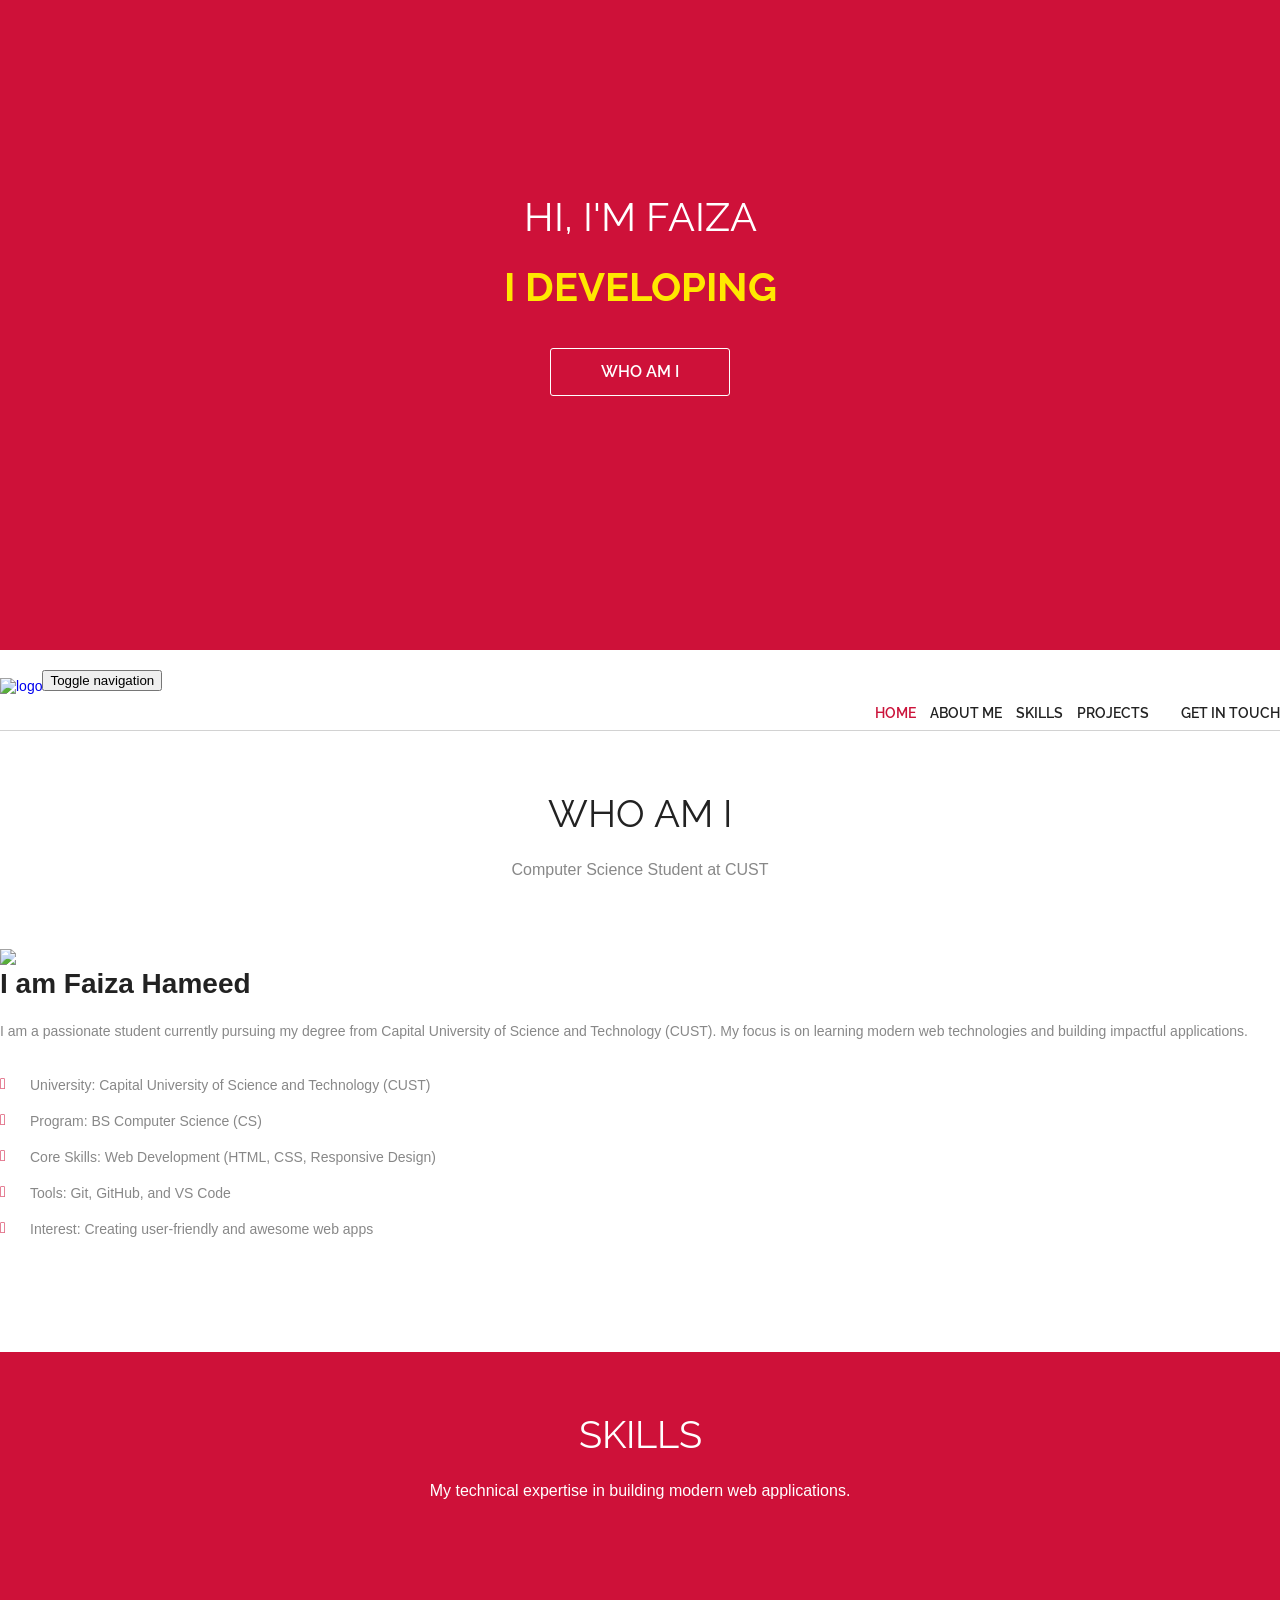
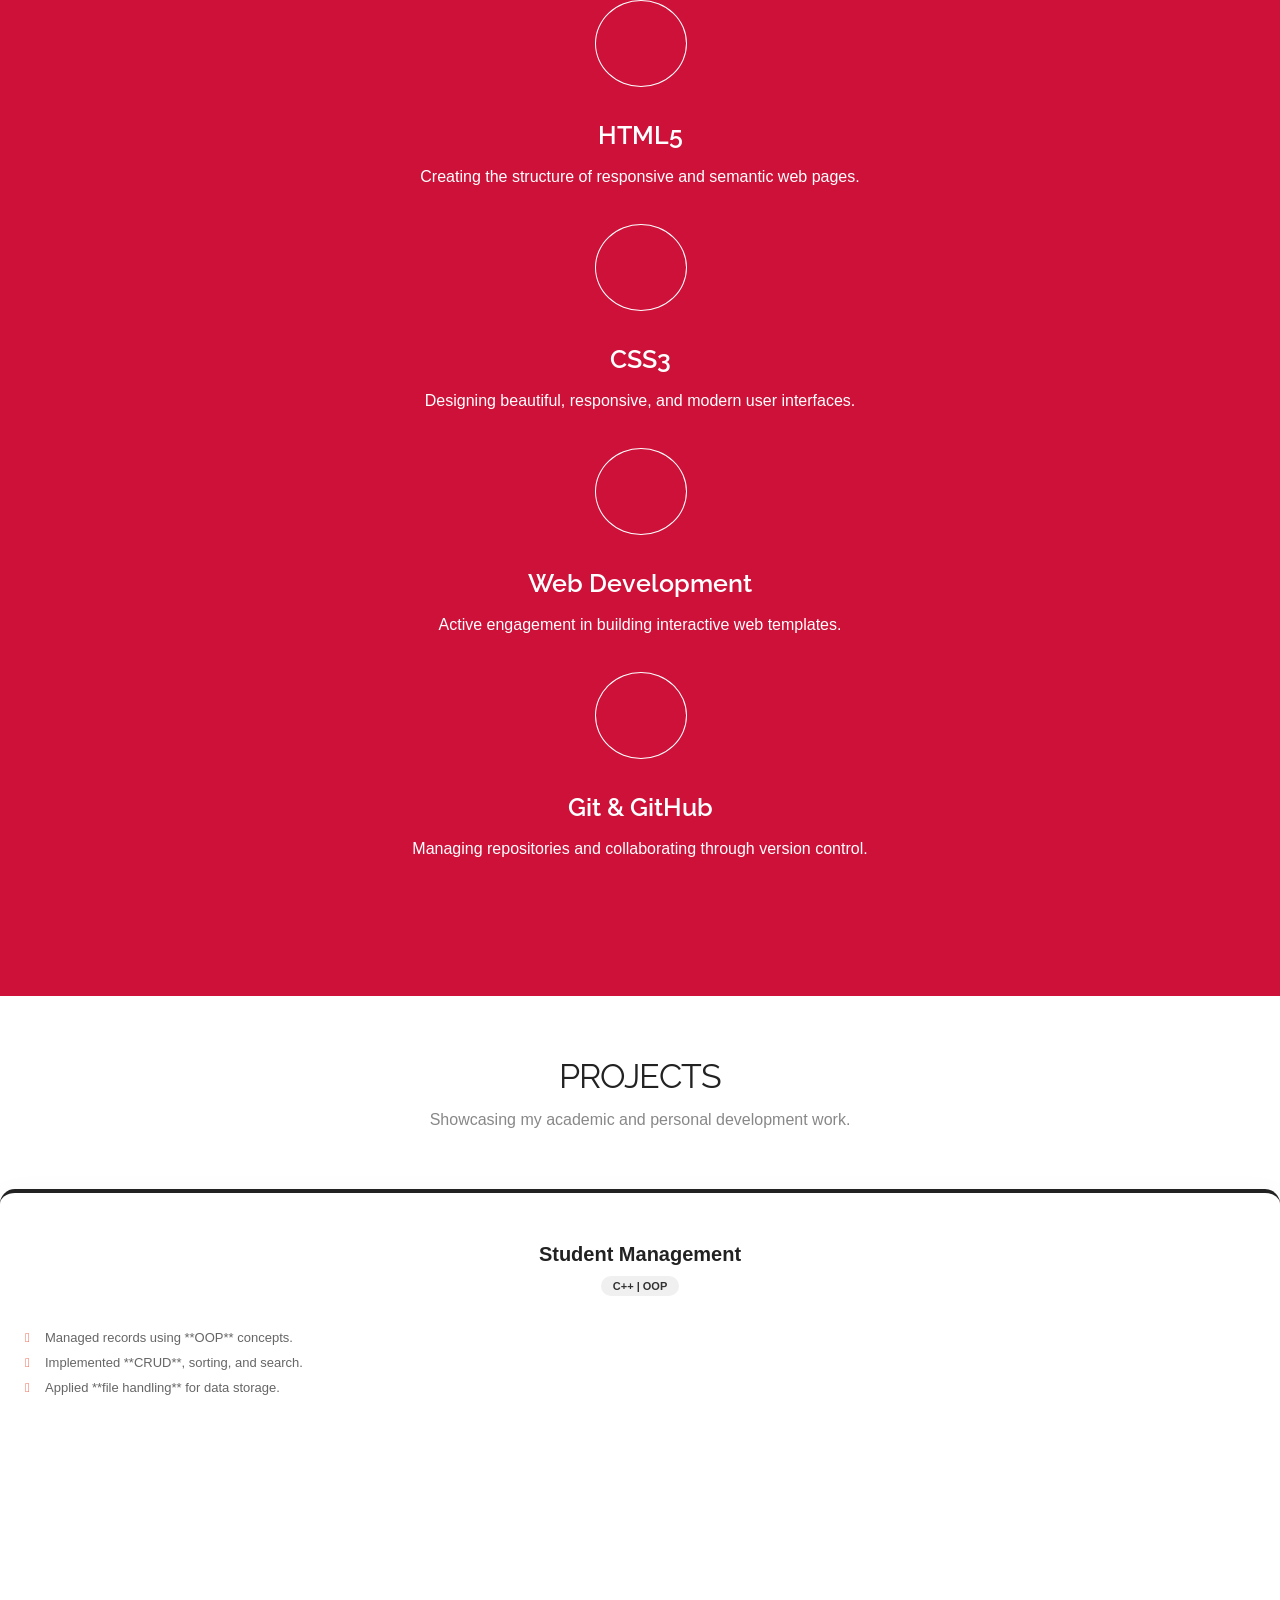
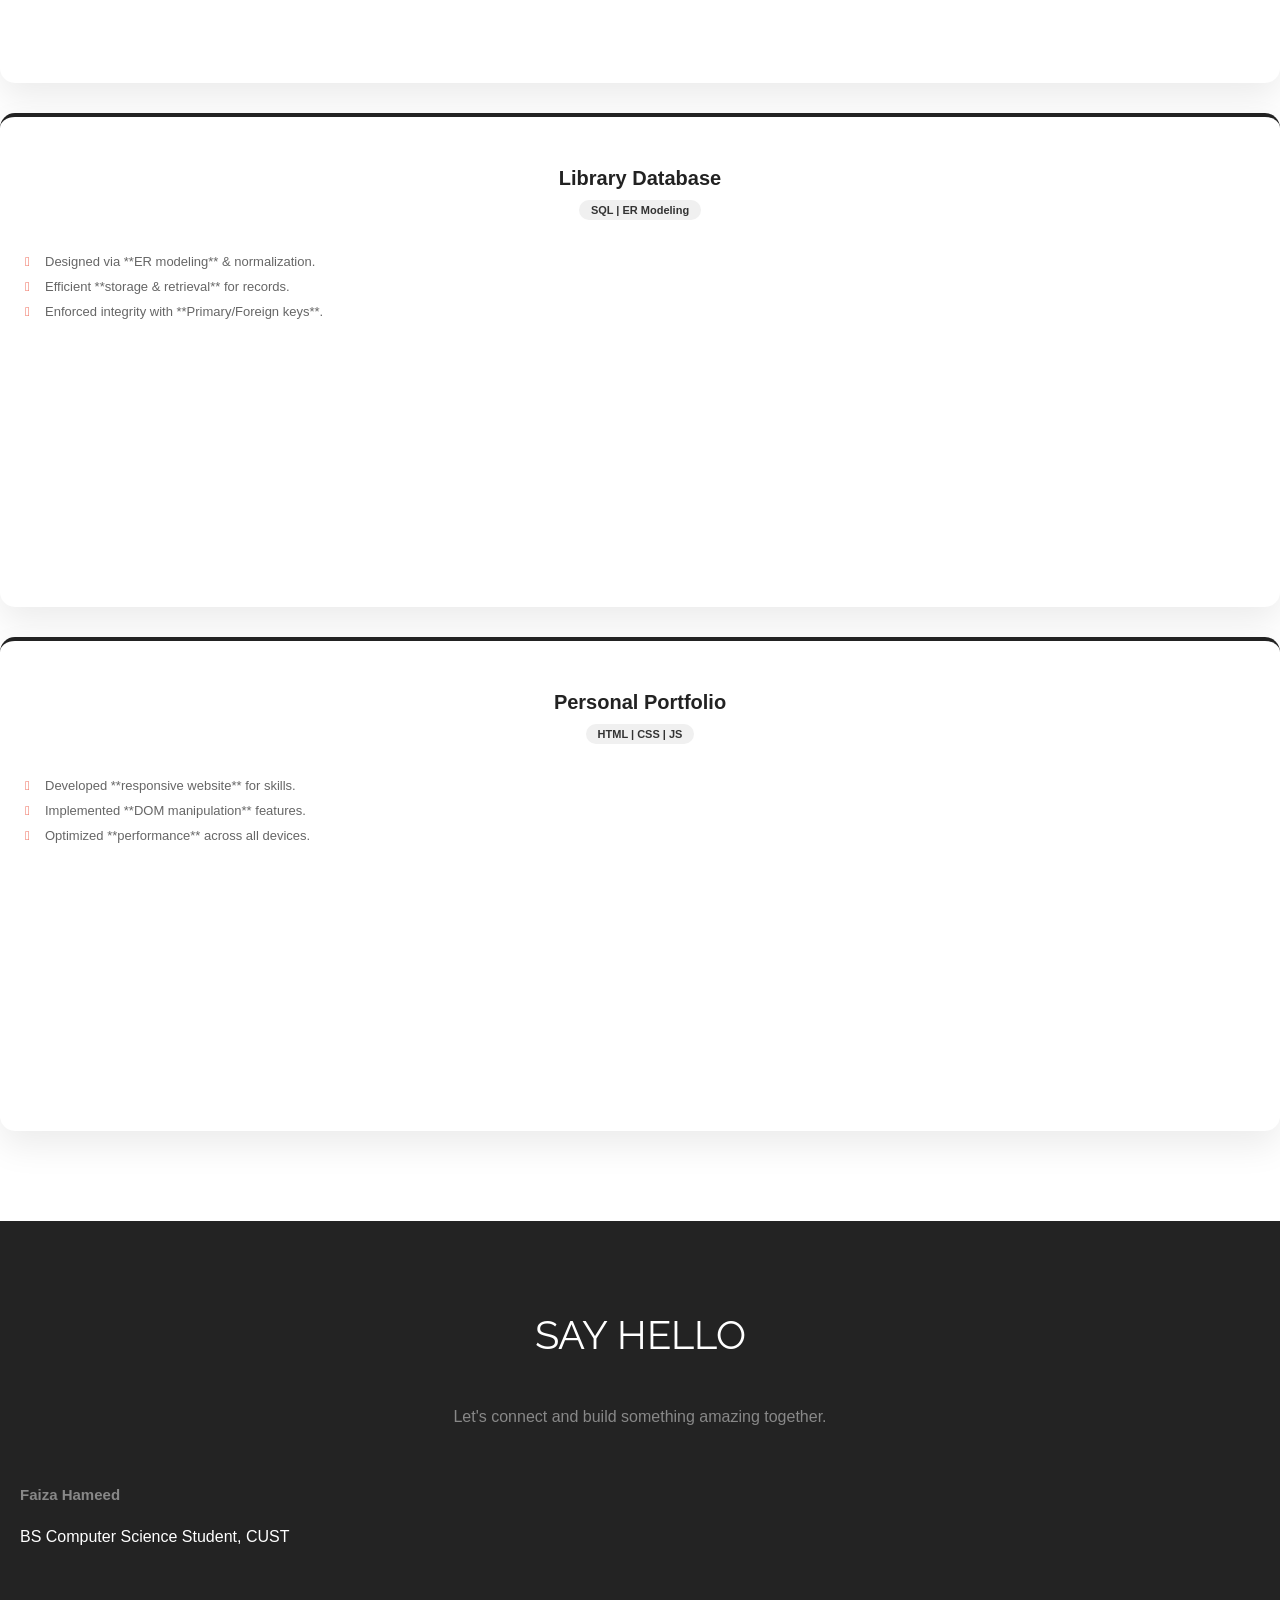
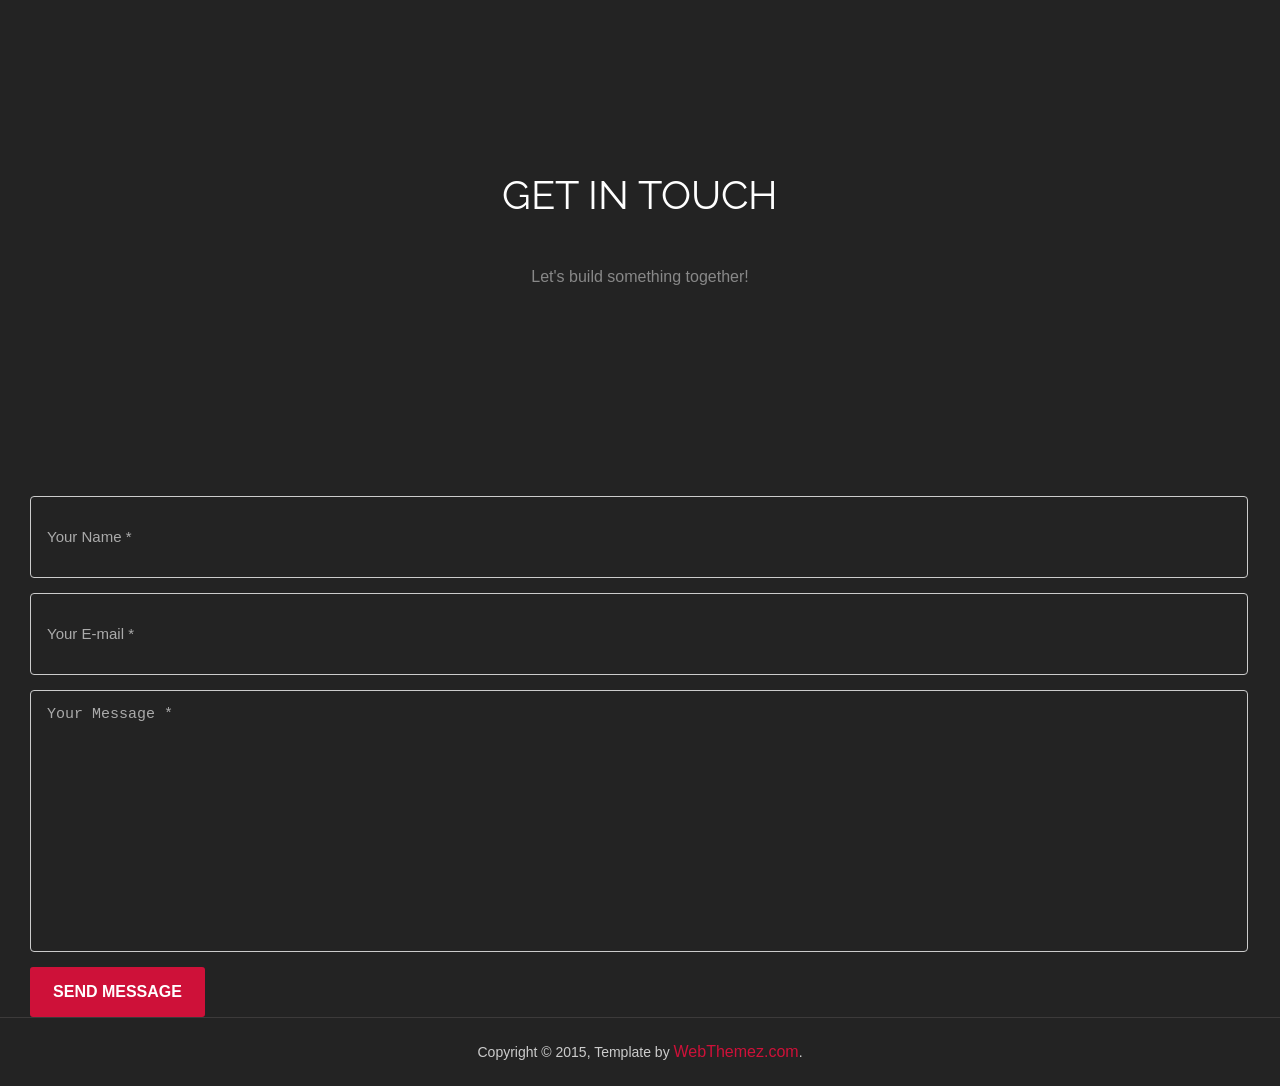
==== commit da9e0cd7: "Finalized portfolio with CUST info, stylish projects, and fixed navigation" ====
--- a/wow-portfolio-multi-purpose-html5-template/index.html
+++ b/wow-portfolio-multi-purpose-html5-template/index.html
@@ -59,12 +59,10 @@
 	    <div id="main-nav" class="collapse navbar-collapse navStyle">
 			<ul class="nav navbar-nav" id="mainNav">
 			  <li class="active"><a href="#hero_section" class="scroll-link">Home</a></li>
-			  <li><a href="#aboutUs" class="scroll-link">About Me</a></li>
+			  <li><a href="#aboutUs" class="scroll-link">About me</a></li>
 			  <li><a href="#service" class="scroll-link">Skills</a></li>
-			  <li><a href="#Portfolio" class="scroll-link">Projects</a></li>
-			  <li><a href="#clients" class="scroll-link">Experience</a></li>
-			  <li><a href="#team" class="scroll-link">Testimonial</a></li>
-			  <li><a href="#contact" class="scroll-link">Contact</a></li>
+			  <li><a href="#clients" class="scroll-link">Projects</a></li>
+        <li><a href="#contact" class="scroll-link">Get In Touch</a></li>
 			</ul>
       </div>
 	 </nav>
@@ -73,35 +71,28 @@
 </header>
 <!--Header_section--> 
 
-<section id="aboutUs"><!--Aboutus-->
-<div class="inner_wrapper aboutUs-container fadeInLeft animated wow">
+<section id="aboutUs"><div class="inner_wrapper aboutUs-container fadeInLeft animated wow">
   <div class="container">
     <h2>Who Am I</h2>
-	<h6>Lorem ipsum dolor sit amet, consectetur Morbi sagittis, sem quisci ipsum</h6>
+    <h6>Computer Science Student at CUST</h6>
     <div class="inner_section"> 
-	  <div class="row">
-						<div class="col-lg-12 about-us">
-							<div class="row">
-							<div class="col-md-6"> <img class="img-responsive" src="img/about1.jpg" align=""> </div><!-- /.col-md-6 -->
-								<div class="col-md-6">
-									<h3>I Design Awesome Web Apps</h3>
-									<p>
-										 Lorem ipsum dolor sit amet, consectetur Morbi sagittis, sem quisci ipsum gravida tortor orci ipsum gravida tortor. Lorem ipsum dolor sit amet, tortor orci ipsum gravida tortor. Lorem ipsum dolor sit amet, conseconsectetur.
-									</p>
-
-									<ul class="about-us-list">
-										<li class="points">Consectetur Morbi sagittis, sem quisci ipsum gravida tortor</li>
-										<li class="points">Morbi sagittis, sem quis lacinia faucibus, orci ipsum gravida </li>
-										<li class="points">Lorem ipsum dolor sit amet, consectetur Morbi sagittis, sem quisci gravida </li>
-                                        <li class="points">Sagittis, sem quis lacinia faucibus, orci ipsum gravida </li>
-										<li class="points">Ipsum dolor sit amet, consectetur Morbi sagittis, sem quisci</li>
-									</ul><!-- /.about-us-list -->
-								 
-								</div><!-- /.col-md-6 -->
-								
-							</div><!-- /.row -->	
-						</div><!-- /.col-lg-12 -->
-					</div>
+    <div class="row">
+            <div class="col-lg-12 about-us">
+              <div class="row">
+              <div class="col-md-6"> <img class="img-responsive" src="img/about1.jpg" align=""> </div>
+                <div class="col-md-6">
+                  <h3>I am Faiza Hameed</h3>
+                  <p>
+                      I am a passionate student currently pursuing my degree from Capital University of Science and Technology (CUST). My focus is on learning modern web technologies and building impactful applications.
+                  </p>
+
+                  <ul class="about-us-list">
+                    <li class="points">University: Capital University of Science and Technology (CUST)</li>
+                    <li class="points">Program: BS Computer Science (CS)</li>
+                    <li class="points">Core Skills: Web Development (HTML, CSS, Responsive Design)</li>
+                    <li class="points">Tools: Git, GitHub, and VS Code</li>
+                    <li class="points">Interest: Creating user-friendly and awesome web apps</li>
+                  </ul></div></div></div></div>
       
     </div>
   </div> 
@@ -111,313 +102,208 @@
 
 
 <!--Service-->
-<section  id="service">
+<section id="service">
   <div class="container">
     <h2>Skills</h2>
-	<h6>Lorem ipsum dolor sit amet, consectetur Morbi sagittis, sem quisci ipsum</h6>
+    <h6>My technical expertise in building modern web applications.</h6>
     <div class="service_wrapper">
       <div class="row">
         <div class="col-md-3">
-		<div class="service_icon delay-03s animated wow  zoomIn"> <span><i class="fa fa-android"></i></span> </div>
+          <div class="service_icon delay-03s animated wow zoomIn"> 
+            <span><i class="fa fa-html5"></i></span> 
+          </div>
           <div class="service_block">
-            
-            <h3 class="animated fadeInUp wow">Android</h3>
-            <p class="animated fadeInDown wow">Lorem Ipsum is simply dummy text of the printing and typesetting industry. </p>
+            <h3 class="animated fadeInUp wow">HTML5</h3>
+            <p class="animated fadeInDown wow">Creating the structure of responsive and semantic web pages.</p>
           </div>
         </div>
         <div class="col-md-3"> 
-		<div class="service_icon icon2  delay-03s animated wow zoomIn"> <span><i class="fa fa-apple"></i></span> </div> 
-		<div class="service_block">
-            <h3 class="animated fadeInUp wow">Apple IOS</h3>
-            <p class="animated fadeInDown wow">Lorem Ipsum is simply dummy text of the printing and typesetting industry.  </p>
+          <div class="service_icon icon2 delay-03s animated wow zoomIn"> 
+            <span><i class="fa fa-css3"></i></span> 
+          </div> 
+          <div class="service_block">
+            <h3 class="animated fadeInUp wow">CSS3</h3>
+            <p class="animated fadeInDown wow">Designing beautiful, responsive, and modern user interfaces.</p>
           </div>
         </div>
         <div class="col-md-3">
-		<div class="service_icon icon3  delay-03s animated wow zoomIn"> <span><i class="fa fa-html5"></i></span> </div>
+          <div class="service_icon icon3 delay-03s animated wow zoomIn"> 
+            <span><i class="fa fa-code"></i></span> 
+          </div>
           <div class="service_block">
-            
-            <h3 class="animated fadeInUp wow">Design</h3>
-            <p class="animated fadeInDown wow">Lorem Ipsum is simply dummy text of the printing and typesetting industry.  </p>
-          </div>
-        </div>
-		  <div class="col-md-3">
-		<div class="service_icon icon3  delay-03s animated wow zoomIn"> <span><i class="fa fa-user"></i></span> </div>
+            <h3 class="animated fadeInUp wow">Web Development</h3>
+            <p class="animated fadeInDown wow">Active engagement in building interactive web templates.</p>
+          </div>
+        </div>
+        <div class="col-md-3">
+          <div class="service_icon icon3 delay-03s animated wow zoomIn"> 
+            <span><i class="fa fa-github"></i></span> 
+          </div>
           <div class="service_block">
-            
-            <h3 class="animated fadeInUp wow">Development</h3>
-            <p class="animated fadeInDown wow">Lorem Ipsum is simply dummy text of the printing and typesetting industry.  </p>
+            <h3 class="animated fadeInUp wow">Git & GitHub</h3>
+            <p class="animated fadeInDown wow">Managing repositories and collaborating through version control.</p>
           </div>
         </div>
       </div> 
     </div>
   </div>
 </section>
+
 <!--Service-->
 
 
 
 
 <!-- Portfolio -->
-<section id="Portfolio" class="content"> 
+
   
-  <!-- Container -->
-  <div class="container portfolio_title"> 
-    
-    <!-- Title -->
+<section id="clients" class="content">
+  <div class="container">
     <div class="section-title">
       <h2>Projects</h2>
-	<h6>Lorem ipsum dolor sit amet, consectetur Morbi sagittis, sem quisci ipsum</h6>
-	  
-    </div>
-    <!--/Title --> 
-    
-  </div>
-  <!-- Container -->
-  
-  <div class="portfolio-top"></div>
-  
-  <!-- Portfolio Filters -->
-  <div class="portfolio"> 
-    
-    <div id="filters" class="sixteen columns">
-      <ul class="clearfix">
-        <li><a id="all" href="#" data-filter="*" class="active">
-          <h5>All</h5>
-          </a></li>
-        <li><a class="" href="#" data-filter=".prototype">
-          <h5>Prototype</h5>
-          </a></li>
-        <li><a class="" href="#" data-filter=".design">
-          <h5>Design</h5>
-          </a></li>
-        <li><a class="" href="#" data-filter=".android">
-          <h5>Android</h5>
-          </a></li>
-        <li><a class="" href="#" data-filter=".appleIOS">
-          <h5>Apple IOS</h5>
-          </a></li>
-        <li><a class="" href="#" data-filter=".web">
-          <h5>Web App</h5>
-          </a></li>
-      </ul>
-    </div>
-    <!--/Portfolio Filters --> 
-    
-    <!-- Portfolio Wrapper -->
-    <div class="isotope fadeInLeft animated wow grid" style="position: relative; overflow: hidden; height: 480px;" id="portfolio_wrapper">  
-      <!-- Portfolio Item -->
-      <figure style="position: absolute; left: 0px; top: 0px; transform: translate3d(0px, 0px, 0px) scale3d(1, 1, 1); width: 337px; opacity: 1;" class="portfolio-item one-four   appleIOS isotope-item effect-oscar">
-	   
-        <div class="portfolio_img"> 
-		<img src="img/portfolio_pic1.jpg"  alt="Portfolio 1"> </div> 
-			<figcaption>		
-				<div>
-				  <a href="img/portfolio_pic1.jpg" class="fancybox"> 
-					<h2>Warm <span>Oscar</span></h2>
-							<p>Oscar is a decent man. He used to clean porches with pleasure.</p>
-				  </a>
-				</div>
-			</figcaption>
-        </figure>
-      <!--/Portfolio Item --> 
+      <h6>Showcasing my academic and personal development work.</h6>
+    </div>
+    <div class="row">
       
-      <!-- Portfolio Item-->
-      <figure style="position: absolute; left: 0px; top: 0px; transform: translate3d(337px, 0px, 0px) scale3d(1, 1, 1); width: 337px; opacity: 1;" class="portfolio-item one-four  design isotope-item effect-oscar">
-        <div class="portfolio_img"> <img src="img/portfolio_pic2.jpg" alt="Portfolio 1"> </div>
-        	<figcaption>		
-				<div>
-				  <a href="img/portfolio_pic2.jpg" class="fancybox"> 
-					<h2>Warm <span>Oscar</span></h2>
-							<p>Oscar is a decent man. He used to clean porches with pleasure.</p>
-				  </a>
-				</div>
-			</figcaption>
-        </figure>
-      <!--/Portfolio Item --> 
-      
-      <!-- Portfolio Item -->
-      <figure style="position: absolute; left: 0px; top: 0px; transform: translate3d(674px, 0px, 0px) scale3d(1, 1, 1); width: 337px; opacity: 1;" class="portfolio-item one-four  design  isotope-item effect-oscar">
-        <div class="portfolio_img"> <img src="img/portfolio_pic3.jpg" alt="Portfolio 1"> </div>
-       <figcaption>		
-				<div>
-				  <a href="img/portfolio_pic3.jpg" class="fancybox"> 
-					<h2>Warm <span>Oscar</span></h2>
-							<p>Oscar is a decent man. He used to clean porches with pleasure.</p>
-				  </a>
-				</div>
-			</figcaption>
-        </figure>
-      <!--/Portfolio Item--> 
-      
-      <!-- Portfolio Item-->
-      <figure style="position: absolute; left: 0px; top: 0px; transform: translate3d(1011px, 0px, 0px) scale3d(1, 1, 1); width: 337px; opacity: 1;" class="portfolio-item one-four  android  prototype web isotope-item effect-oscar">
-        <div class="portfolio_img"> <img src="img/portfolio_pic4.jpg" alt="Portfolio 1"> </div>
-         <figcaption>		
-				<div>
-				  <a href="img/portfolio_pic4.jpg" class="fancybox"> 
-					<h2>Warm <span>Oscar</span></h2>
-							<p>Oscar is a decent man. He used to clean porches with pleasure.</p>
-				  </a>
-				</div>
-			</figcaption>
-      </figure>
-      <!-- Portfolio Item --> 
-      
-      <!-- Portfolio Item -->
-      <figure style="position: absolute; left: 0px; top: 0px; transform: translate3d(0px, 240px, 0px) scale3d(1, 1, 1); width: 337px; opacity: 1;" class="portfolio-item one-four  design isotope-item effect-oscar">
-        <div class="portfolio_img"> <img src="img/portfolio_pic5.jpg" alt="Portfolio 1"> </div>
-       <figcaption>		
-				<div>
-				  <a href="img/portfolio_pic5.jpg" class="fancybox"> 
-					<h2>Warm <span>Oscar</span></h2>
-							<p>Oscar is a decent man. He used to clean porches with pleasure.</p>
-				  </a>
-				</div>
-			</figcaption>
-      </figure>
-      <!--/Portfolio Item --> 
-      
-      <!-- Portfolio Item -->
-      <figure style="position: absolute; left: 0px; top: 0px; transform: translate3d(337px, 240px, 0px) scale3d(1, 1, 1); width: 337px; opacity: 1;" class="portfolio-item one-four  web isotope-item effect-oscar">
-        <div class="portfolio_img"> <img src="img/portfolio_pic6.jpg" alt="Portfolio 1"> </div>
-       <figcaption>		
-				<div>
-				  <a href="img/portfolio_pic6.jpg" class="fancybox"> 
-					<h2>Warm <span>Oscar</span></h2>
-							<p>Oscar is a decent man. He used to clean porches with pleasure.</p>
-				  </a>
-				</div>
-			</figcaption>
-      </figure>
-      <!--/Portfolio Item --> 
-      
-      <!-- Portfolio Item  -->
-      <figure style="position: absolute; left: 0px; top: 0px; transform: translate3d(674px, 240px, 0px) scale3d(1, 1, 1); width: 337px; opacity: 1;" class="portfolio-item one-four  design web isotope-item effect-oscar">
-        <div class="portfolio_img"> <img src="img/portfolio_pic7.jpg" alt="Portfolio 1"> </div>       
-       <figcaption>		
-				<div>
-				  <a href="img/portfolio_pic7.jpg" class="fancybox"> 
-					<h2>Warm <span>Oscar</span></h2>
-							<p>Oscar is a decent man. He used to clean porches with pleasure.</p>
-				  </a>
-				</div>
-			</figcaption>
-       </figure>
-      <!--/Portfolio Item --> 
-      
-      <!-- Portfolio Item -->
-      <figure style="position: absolute; left: 0px; top: 0px; transform: translate3d(1011px, 240px, 0px) scale3d(1, 1, 1); width: 337px; opacity: 1;" class="portfolio-item one-four   android isotope-item effect-oscar">
-        <div class="portfolio_img"> <img src="img/portfolio_pic8.jpg" alt="Portfolio 1"> </div>       
-      <figcaption>		
-				<div>
-				  <a href="img/portfolio_pic8.jpg" class="fancybox"> 
-					<h2>Warm <span>Oscar</span></h2>
-							<p>Oscar is a decent man. He used to clean porches with pleasure.</p>
-				  </a>
-				</div>
-			</figcaption>
-        </figure>
-      <!--/Portfolio Item --> 
-      
-    </div>
-    <!--/Portfolio Wrapper --> 
-    
-  </div>
-  <!--/Portfolio Filters -->
-  
-  <div class="portfolio_btm"></div>
-  
-  
-  <div id="project_container">
-    <div class="clear"></div>
-    <div id="project_data"></div>
-  </div>
- 
-  
-</section>
-<!--/Portfolio --> 
-
-<section class="page_section" id="clients"><!--page_section-->
-  <h2>Worked For</h2>
-<!--page_section-->
-<div class="client_logos"><!--client_logos-->
-  <div class="container">
-    <ul class="fadeInRight animated wow">
-      <li><a href="javascript:void(0)"><img src="img/client_logo1.png" alt=""></a></li>
-      <li><a href="javascript:void(0)"><img src="img/client_logo2.png" alt=""></a></li>
-      <li><a href="javascript:void(0)"><img src="img/client_logo3.png" alt=""></a></li>
-      <li><a href="javascript:void(0)"><img src="img/client_logo5.png" alt=""></a></li>
-    </ul>
-  </div>
+      <div class="col-md-4">
+        <div class="project-card delay-03s animated wow fadeInUp">
+          <div class="project-icon">
+            <i class="fa fa-university"></i>
+          </div>
+          <div class="project-info">
+            <h3>Student Management</h3>
+            <span class="badge-tech">C++ | OOP</span>
+            <ul>
+              <li>Managed records using **OOP** concepts.</li>
+              <li>Implemented **CRUD**, sorting, and search.</li>
+              <li>Applied **file handling** for data storage.</li>
+            </ul>
+          </div>
+        </div>
+      </div>
+
+      <div class="col-md-4">
+        <div class="project-card delay-06s animated wow fadeInUp">
+          <div class="project-icon icon-blue">
+            <i class="fa fa-database"></i>
+          </div>
+          <div class="project-info">
+            <h3>Library Database</h3>
+            <span class="badge-tech">SQL | ER Modeling</span>
+            <ul>
+              <li>Designed via **ER modeling** & normalization.</li>
+              <li>Efficient **storage & retrieval** for records.</li>
+              <li>Enforced integrity with **Primary/Foreign keys**.</li>
+            </ul>
+          </div>
+        </div>
+      </div>
+
+      <div class="col-md-4">
+        <div class="project-card delay-09s animated wow fadeInUp">
+          <div class="project-icon icon-red">
+            <i class="fa fa-laptop"></i>
+          </div>
+          <div class="project-info">
+            <h3>Personal Portfolio</h3>
+            <span class="badge-tech">HTML | CSS | JS</span>
+            <ul>
+              <li>Developed **responsive website** for skills.</li>
+              <li>Implemented **DOM manipulation** features.</li>
+              <li>Optimized **performance** across all devices.</li>
+            </ul>
+          </div>
+        </div>
+      </div>
+
+    </div>
+  </div>
+</section>
+
+<style>
+  .project-card {
+    background: #ffffff;
+    padding: 35px 25px;
+    border-radius: 15px;
+    box-shadow: 0 15px 35px rgba(0,0,0,0.08);
+    transition: all 0.4s ease;
+    margin-bottom: 30px;
+    border-top: 4px solid #222;
+    text-align: center;
+    min-height: 420px;
+  }
+  .project-card:hover {
+    transform: translateY(-12px);
+    border-top: 4px solid #ED5441; /* CUST themed highlight */
+    box-shadow: 0 20px 40px rgba(0,0,0,0.15);
+  }
+  .project-icon {
+    font-size: 45px;
+    color: #ED5441;
+    margin-bottom: 15px;
+  }
+  .badge-tech {
+    background: #f0f0f0;
+    color: #333;
+    padding: 4px 12px;
+    border-radius: 20px;
+    font-size: 11px;
+    font-weight: 700;
+    display: inline-block;
+    margin-bottom: 20px;
+  }
+  .project-info h3 {
+    font-size: 20px;
+    margin-bottom: 10px;
+    color: #222;
+  }
+  .project-info ul {
+    padding-left: 0;
+    list-style: none;
+    text-align: left;
+  }
+  .project-info li {
+    font-size: 13px;
+    margin-bottom: 10px;
+    color: #666;
+    position: relative;
+    padding-left: 20px;
+  }
+  .project-info li::before {
+    content: "\f00c"; /* FontAwesome check icon */
+    font-family: FontAwesome;
+    position: absolute;
+    left: 0;
+    color: #ED5441;
+  }
+</style>
+
+<!--client_logos-->
+ <!-- row --> 
 </div>
-</section>
-<!--client_logos-->
-
-<section class="page_section team" id="team"><!--main-section team-start-->
-  <div class="container">
-    <h2>Testimonial</h2>
-    <h6>Lorem ipsum dolor sit amet, consectetur adipiscing.</h6>
-	  	
-		<div id="team" name="team">
-  <div class="container">
-    <div class="row centered">
-      
-      <div class="col-md-3 centered"> <img class="img img-circle lt-box" src="img/team01.jpg" height="120px" width="120px" alt="">
-        <div class="rt-box"><h4><strong>Rosy Illue</strong></h4>
-        <p>Lorem ipsum dolor sit amet, consectetur Morbi sagittis, sem quisci ipsum gravida tortor.</p><br/>
-		</div>
-       </div>
-         <div class="col-md-3 centered"> <img class="img img-circle lt-box" src="img/team02.jpg" height="120px" width="120px" alt="">
-        <div class="rt-box"><h4><strong>Nissy Yukjk</strong></h4>
-        <p>Lorem ipsum dolor sit amet, consectetur Morbi sagittis, sem quisci ipsum gravida tortor.</p><br/>
-		</div>
-       </div>
-	      <div class="col-md-3 centered"> <img class="img img-circle lt-box" src="img/team03.jpg" height="120px" width="120px" alt="">
-        <div class="rt-box"><h4><strong>Fsdf Efffl</strong></h4>
-        <p>Lorem ipsum dolor sit amet, consectetur Morbi sagittis, sem quisci ipsum gravida tortor.</p><br/>
-		</div>
-       </div>
-	      <div class="col-md-3 centered"> <img class="img img-circle lt-box" src="img/team04.jpg" height="120px" width="120px" alt="">
-        <div class="rt-box"><h4><strong>Mnin Nulk</strong></h4>
-        <p>Lorem ipsum dolor sit amet, consectetur Morbi sagittis, sem quisci ipsum gravida tortor.</p><br/>
-		</div>
-       </div>
-   
-    </div>
-  </div>
-  <!-- row --> 
-</div>
-	</div>
-</section>
-<!--/Team-->
-<!--Footer-->
 <footer class="footer_wrapper" id="contact">
   <div class="container">
     <section class="page_section contact" id="contact">
       <div class="contact_section">
+        <h2>Say Hello</h2> <h6>Let's connect and build something amazing together.</h6>
+      </div>
+      <div class="row">
+        <div class="col-lg-4 wow fadeInLeft">
+          <div class="contact_info">
+            <div class="detail">
+              <h4>Faiza Hameed</h4>
+              <p>BS Computer Science Student, CUST</p>
+            </div>
+          
+	</div>
+</section>
+<footer class="footer_wrapper">
+  <div class="container">
+    <section class="page_section contact" id="contact"> 
+      <div class="contact_section">
         <h2>Get In Touch</h2>
-	<h6>Lorem ipsum dolor sit amet, consectetur Morbi sagittis, sem quisci ipsum</h6>
-     
-      </div>
-      <div class="row">
-        <div class="col-lg-4 wow fadeInLeft">	
-		 <div class="contact_info">
-                            <div class="detail">
-                                <h4>UNIQUE Infoway</h4>
-                                <p>104, Some street, NewYork, USA</p>
-                            </div>
-                            <div class="detail">
-                                <h4>call us</h4>
-                                <p>+1 234 567890</p>
-                            </div>
-                            <div class="detail">
-                                <h4>Email us</h4>
-                                <p>support@sitename.com</p>
-                            </div> 
-                        </div>
-       		  
-			  
-          
+        <h6>Let's build something together!</h6>
+      </div>
           <ul class="social_links">
             <li class="twitter animated bounceIn wow delay-02s"><a href="javascript:void(0)"><i class="fa fa-twitter"></i></a></li>
             <li class="facebook animated bounceIn wow delay-03s"><a href="javascript:void(0)"><i class="fa fa-facebook"></i></a></li>
--- a/wow-portfolio-multi-purpose-html5-template/css/style.css
+++ b/wow-portfolio-multi-purpose-html5-template/css/style.css
@@ -2026,4 +2026,7 @@
 float: left;
 width: 60px;
 height: auto;
+}
+html {
+  scroll-behavior: smooth !important;
 }
